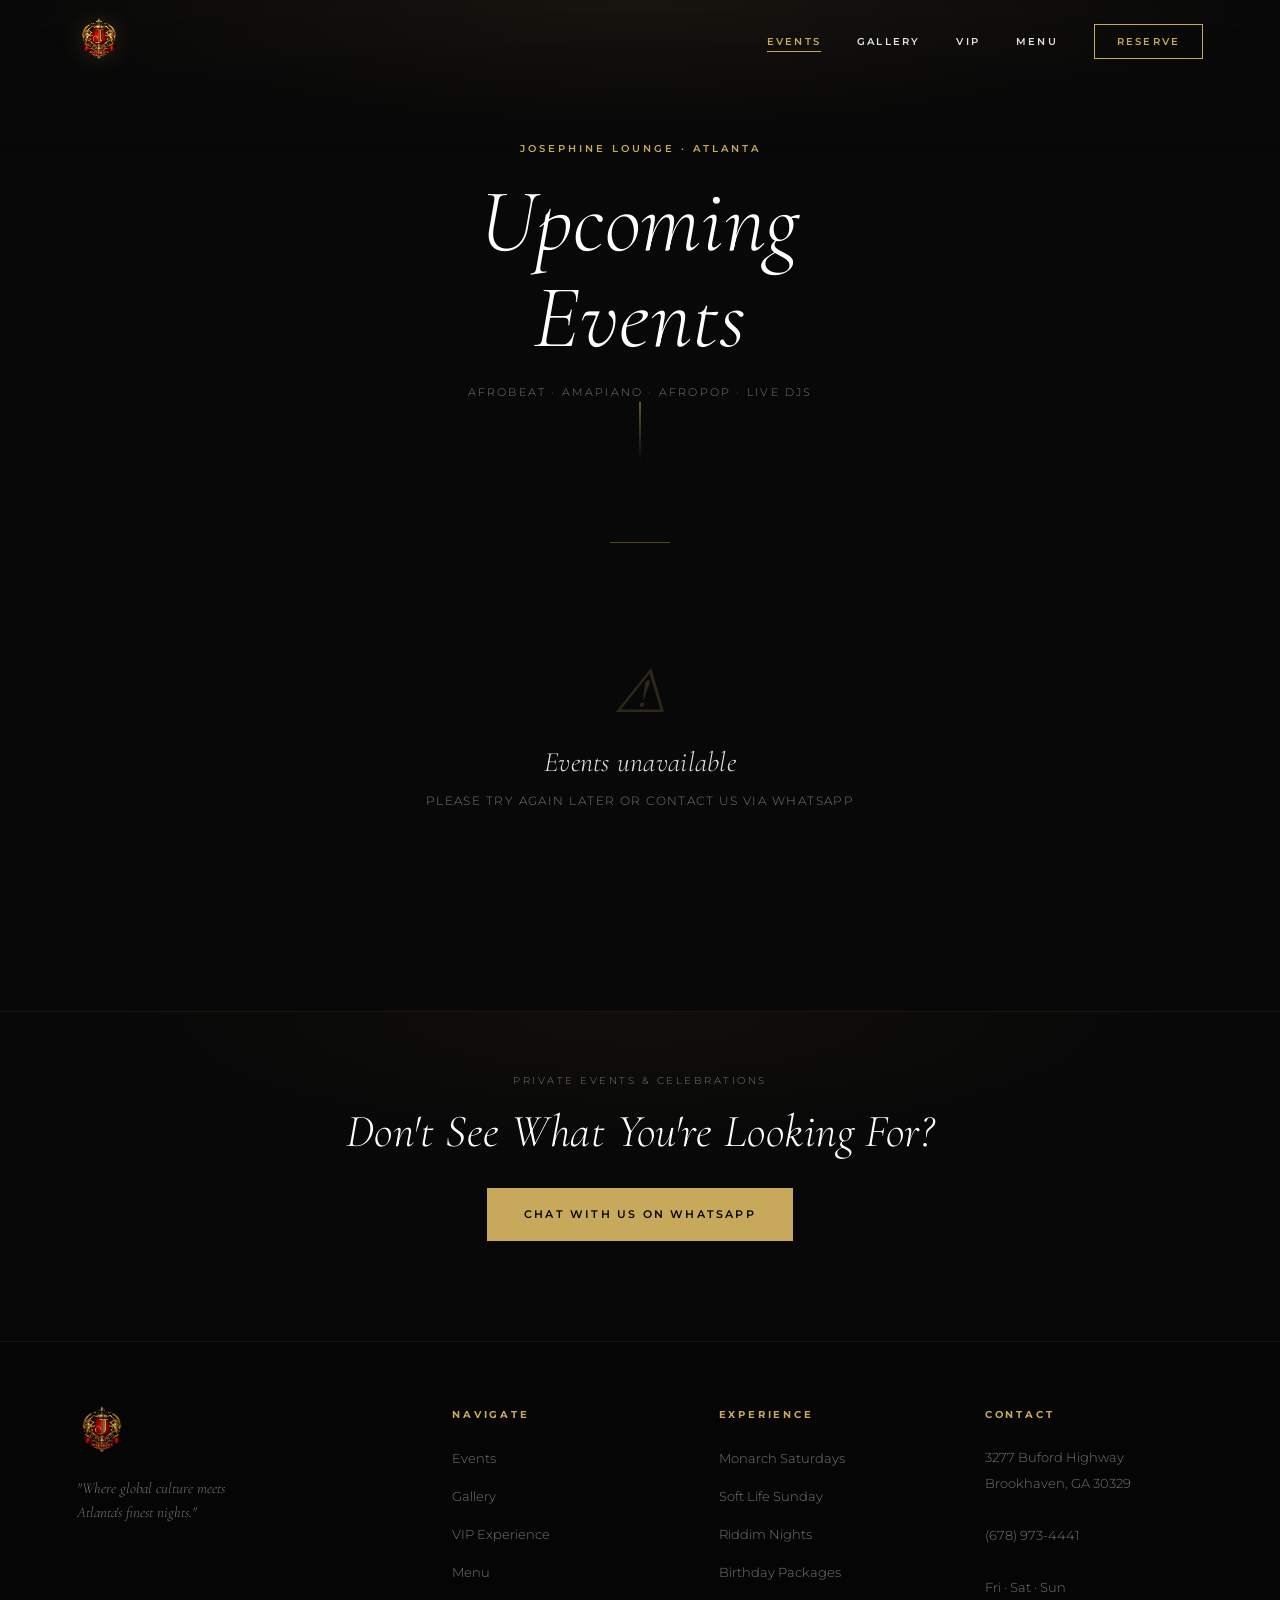
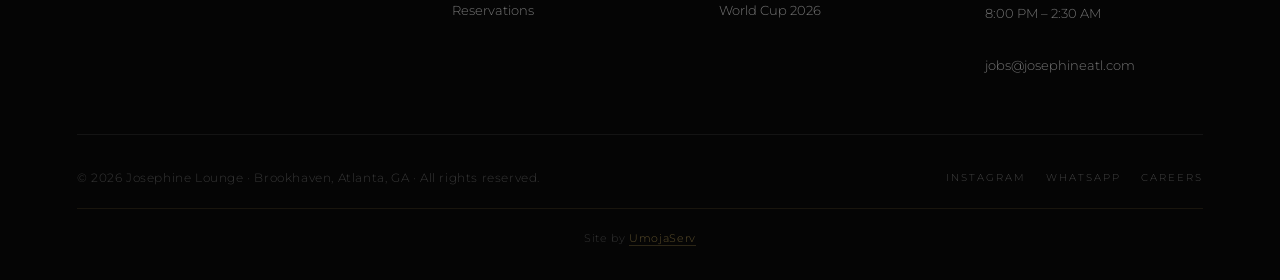
==== events.html @ 9344339c "Add files via upload" ====
<!DOCTYPE html>
<html lang="en">
<head>
  <meta charset="UTF-8">
  <meta name="viewport" content="width=device-width, initial-scale=1.0, viewport-fit=cover">
  <meta name="theme-color" content="#080808">
  <meta name="description" content="Upcoming events at Josephine Lounge — Atlanta's premier AfroBeat nightlife experience. Live DJs, bottle service, VIP tables. Brookhaven, GA.">
  <meta name="keywords" content="Josephine Lounge events, Atlanta nightlife events, AfroBeat events Atlanta, Brookhaven nightclub events">
  <link rel="canonical" href="https://josephineatl.com/events.html">

  <!-- Open Graph -->
  <meta property="og:type"        content="website">
  <meta property="og:url"         content="https://josephineatl.com/events.html">
  <meta property="og:title"       content="Upcoming Events — Josephine Lounge Atlanta">
  <meta property="og:description" content="See what's coming up at Josephine Lounge. AfroBeat, live DJs, VIP packages. Brookhaven, Atlanta.">
  <meta property="og:image"       content="https://josephineatl.com/assets/images/webp/Josephine-Lounge-20.webp">

  <title>Upcoming Events — Josephine Lounge | AfroBeat · VIP · Brookhaven Atlanta</title>

  <!-- Fonts (non-blocking) -->
  <link rel="preconnect" href="https://fonts.googleapis.com">
  <link rel="preconnect" href="https://fonts.gstatic.com" crossorigin>
  <link rel="stylesheet" href="https://fonts.googleapis.com/css2?family=Cormorant+Garamond:ital,wght@0,300;0,400;1,300;1,400&family=Montserrat:wght@300;400;600;700&display=swap" media="print" onload="this.media='all'">
  <noscript><link rel="stylesheet" href="https://fonts.googleapis.com/css2?family=Cormorant+Garamond:ital,wght@0,300;0,400;1,300;1,400&family=Montserrat:wght@300;400;600;700&display=swap"></noscript>

  <!-- Shared site CSS (non-blocking — nav / footer / buttons / utilities) -->
  <link rel="stylesheet" href="assets/css/style.css" media="print" onload="this.media='all'">
  <noscript><link rel="stylesheet" href="assets/css/style.css"></noscript>

  <style>
    /* ── Critical above-fold styles ── */
    :root{--black:#080808;--dark:#0d0d0d;--charcoal:#141414;--card:#111111;--border:rgba(200,169,92,.15);--gold:#C8A95C;--gold-light:#D4BF7A;--gold-dim:rgba(200,169,92,.12);--off-white:rgba(255,255,255,.88);--muted:rgba(255,255,255,.45);--font-serif:'Cormorant Garamond',Georgia,serif;--font-sans:'Montserrat',-apple-system,sans-serif;--nav-h:80px;--section-x:clamp(20px,6vw,80px);--ease:cubic-bezier(.25,.46,.45,.94);--ease-out:cubic-bezier(.16,1,.3,1)}
    *,*::before,*::after{box-sizing:border-box;margin:0;padding:0}
    html{scroll-behavior:smooth;scroll-padding-top:var(--nav-h)}
    body{background:var(--black);color:#fff;font-family:var(--font-sans);font-weight:300;line-height:1.75;overflow-x:hidden;-webkit-font-smoothing:antialiased}
    img{display:block;max-width:100%;height:auto}
    a{color:inherit;text-decoration:none}
    ul{list-style:none}
    button{cursor:pointer;border:none;background:none;font-family:inherit}

    /* NAV — identical to index.html critical CSS */
    #nav{position:fixed;top:0;left:0;right:0;z-index:1000;transition:background .5s var(--ease),backdrop-filter .5s}
    #nav.scrolled{background:rgba(8,8,8,.92);backdrop-filter:blur(20px);-webkit-backdrop-filter:blur(20px);border-bottom:1px solid var(--border)}
    .nav-inner{display:flex;align-items:center;justify-content:space-between;height:var(--nav-h);padding:0 var(--section-x);max-width:1400px;margin:0 auto;width:100%}
    .nav-logo img{height:44px;width:auto;object-fit:contain;filter:brightness(1.1) drop-shadow(0 0 12px rgba(200,169,92,.2));transition:filter .3s}
    .nav-links{display:flex;align-items:center;gap:36px}
    .nav-links a{font-size:10px;font-weight:600;letter-spacing:.22em;text-transform:uppercase;color:var(--off-white);transition:color .3s;position:relative}
    .nav-links a::after{content:'';position:absolute;bottom:-4px;left:0;width:0;height:1px;background:var(--gold);transition:width .35s var(--ease)}
    .nav-links a:hover,.nav-links a.active{color:var(--gold)}
    .nav-links a:hover::after,.nav-links a.active::after{width:100%}
    .nav-links .nav-cta{background:transparent;border:1px solid var(--gold);color:var(--gold);padding:10px 22px;font-size:10px;transition:all .35s var(--ease)}
    .nav-links .nav-cta::after{display:none}
    .nav-links .nav-cta:hover{background:var(--gold);color:var(--black)}
    .nav-toggle{display:none;flex-direction:column;gap:6px;padding:4px;min-width:44px;min-height:44px;align-items:center;justify-content:center}
    .nav-toggle span{display:block;width:24px;height:1px;background:#fff;transition:all .35s var(--ease);transform-origin:center}
    .nav-toggle.active span:nth-child(1){transform:translateY(7px) rotate(45deg)}
    .nav-toggle.active span:nth-child(2){opacity:0;transform:scaleX(0)}
    .nav-toggle.active span:nth-child(3){transform:translateY(-7px) rotate(-45deg)}
    .mobile-menu{position:fixed;inset:0;background:rgba(8,8,8,.97);backdrop-filter:blur(20px);z-index:999;display:flex;flex-direction:column;align-items:center;justify-content:center;opacity:0;visibility:hidden;transition:all .45s var(--ease)}
    .mobile-menu.open{opacity:1;visibility:visible}
    .mobile-menu ul{display:flex;flex-direction:column;align-items:center;gap:32px}
    .mobile-menu a{font-family:var(--font-serif);font-size:clamp(32px,8vw,52px);font-weight:300;color:var(--off-white);letter-spacing:.04em;transition:color .3s;min-height:44px;display:flex;align-items:center}
    .mobile-menu a:hover{color:var(--gold)}
    .mobile-menu-cta{margin-top:48px;display:flex;flex-direction:column;align-items:center;gap:16px}
    .mobile-menu-info{font-size:11px;letter-spacing:.15em;color:var(--muted);text-transform:uppercase;text-align:center}

    /* ── Page Hero ── */
    .events-hero {
      padding: calc(var(--nav-h) + 60px) var(--section-x) 60px;
      text-align: center;
      background: linear-gradient(to bottom, rgba(8,8,8,0) 0%, var(--black) 100%),
                  radial-gradient(ellipse 70% 40% at 50% 0%, rgba(200,169,92,0.08) 0%, transparent 70%);
      position: relative;
    }

    .events-hero::after {
      content: '';
      position: absolute;
      bottom: 0; left: 50%; transform: translateX(-50%);
      width: 1px; height: 60px;
      background: linear-gradient(to bottom, var(--gold), transparent);
    }

    .events-eyebrow {
      font-size: 10px;
      font-weight: 600;
      letter-spacing: .3em;
      text-transform: uppercase;
      color: var(--gold);
      margin-bottom: 16px;
      animation: fadeUp .8s var(--ease-out) .1s both;
    }

    .events-title {
      font-family: var(--font-serif);
      font-size: clamp(42px, 7vw, 90px);
      font-weight: 300;
      font-style: italic;
      line-height: 1.08;
      color: #fff;
      margin-bottom: 16px;
      animation: fadeUp .8s var(--ease-out) .25s both;
    }

    .events-sub {
      font-size: 11px;
      letter-spacing: .2em;
      text-transform: uppercase;
      color: var(--muted);
      animation: fadeUp .8s var(--ease-out) .4s both;
    }

    @keyframes fadeUp {
      from { opacity: 0; transform: translateY(20px); }
      to   { opacity: 1; transform: translateY(0); }
    }

    /* ── Events Grid ── */
    .events-section {
      padding: 80px var(--section-x) 120px;
      max-width: 1400px;
      margin: 0 auto;
    }

    .events-grid {
      display: grid;
      grid-template-columns: repeat(auto-fill, minmax(320px, 1fr));
      gap: 32px;
    }

    /* ── Event Card ── */
    .event-card {
      background: var(--card);
      border: 1px solid var(--border);
      border-radius: 2px;
      overflow: hidden;
      transition: border-color .4s var(--ease), transform .4s var(--ease), box-shadow .4s var(--ease);
      opacity: 0;
      transform: translateY(24px);
    }

    .event-card.visible {
      animation: cardIn .6s var(--ease-out) forwards;
    }

    @keyframes cardIn {
      to { opacity: 1; transform: translateY(0); }
    }

    .event-card:hover {
      border-color: rgba(200,169,92,.4);
      transform: translateY(-4px);
      box-shadow: 0 20px 60px rgba(0,0,0,.5), 0 0 0 1px rgba(200,169,92,.12);
    }

    /* Flyer / thumbnail */
    .event-flyer {
      position: relative;
      width: 100%;
      padding-top: 133%; /* 3:4 aspect ratio — portrait PDF */
      overflow: hidden;
      background: var(--charcoal);
    }

    .event-flyer img {
      position: absolute;
      inset: 0;
      width: 100%;
      height: 100%;
      object-fit: cover;
      transition: transform 6s var(--ease);
    }

    .event-card:hover .event-flyer img {
      transform: scale(1.03);
    }

    /* Default flyer (no PDF uploaded) */
    .event-flyer-default {
      position: absolute;
      inset: 0;
      display: flex;
      flex-direction: column;
      align-items: center;
      justify-content: center;
      gap: 16px;
      background: linear-gradient(135deg, #0d0d0d 0%, #1a1408 50%, #0d0d0d 100%);
    }

    .event-flyer-default .flyer-logo {
      width: 60px;
      height: 60px;
      object-fit: contain;
      opacity: .6;
      filter: brightness(1.2);
    }

    .event-flyer-default .flyer-name {
      font-family: var(--font-serif);
      font-size: clamp(18px, 3.5vw, 28px);
      font-weight: 400;
      font-style: italic;
      color: var(--gold);
      text-align: center;
      padding: 0 24px;
      line-height: 1.3;
    }

    .event-flyer-default .flyer-date {
      font-size: 10px;
      letter-spacing: .25em;
      text-transform: uppercase;
      color: var(--muted);
    }

    /* Status ribbon */
    .event-ribbon {
      position: absolute;
      top: 16px;
      right: 16px;
      font-size: 9px;
      font-weight: 700;
      letter-spacing: .18em;
      text-transform: uppercase;
      padding: 5px 10px;
      border-radius: 2px;
      z-index: 2;
    }

    .ribbon-upcoming  { background: rgba(8,8,8,.75); color: var(--gold); border: 1px solid rgba(200,169,92,.4); }
    .ribbon-tonight   { background: var(--gold); color: #0a0a0a; }
    .ribbon-sold-out  { background: rgba(107,26,26,.8); color: #fff; }
    .ribbon-planning  { background: rgba(8,8,8,.7); color: var(--muted); border: 1px solid rgba(255,255,255,.1); }

    /* View flyer button overlay */
    .flyer-overlay {
      position: absolute;
      inset: 0;
      background: rgba(0,0,0,0);
      display: flex;
      align-items: center;
      justify-content: center;
      transition: background .3s;
      z-index: 3;
    }

    .event-card:hover .flyer-overlay {
      background: rgba(0,0,0,.4);
    }

    .flyer-view-btn {
      background: var(--gold);
      color: #0a0a0a;
      font-size: 9px;
      font-weight: 700;
      letter-spacing: .2em;
      text-transform: uppercase;
      padding: 10px 20px;
      border-radius: 1px;
      opacity: 0;
      transform: translateY(8px);
      transition: opacity .3s, transform .3s;
      pointer-events: none;
      white-space: nowrap;
    }

    .event-card:hover .flyer-view-btn {
      opacity: 1;
      transform: translateY(0);
      pointer-events: auto;
    }

    /* Card body */
    .event-body {
      padding: 24px 24px 28px;
    }

    .event-meta-row {
      display: flex;
      align-items: center;
      gap: 8px;
      margin-bottom: 12px;
    }

    .event-day {
      font-size: 9px;
      font-weight: 700;
      letter-spacing: .22em;
      text-transform: uppercase;
      color: var(--gold);
    }

    .event-meta-sep {
      width: 3px;
      height: 3px;
      border-radius: 50%;
      background: rgba(200,169,92,.4);
    }

    .event-date-str {
      font-size: 9px;
      letter-spacing: .12em;
      text-transform: uppercase;
      color: var(--muted);
    }

    .event-name {
      font-family: var(--font-serif);
      font-size: clamp(22px, 3vw, 30px);
      font-weight: 400;
      font-style: italic;
      color: #fff;
      line-height: 1.2;
      margin-bottom: 8px;
    }

    .event-headliner {
      font-size: 11px;
      letter-spacing: .1em;
      color: var(--muted);
      margin-bottom: 16px;
    }

    .event-headliner strong {
      color: var(--off-white);
      font-weight: 500;
    }

    .event-desc {
      font-size: 13px;
      color: rgba(255,255,255,.55);
      line-height: 1.65;
      margin-bottom: 20px;
      display: -webkit-box;
      -webkit-line-clamp: 2;
      -webkit-box-orient: vertical;
      overflow: hidden;
    }

    .event-pricing {
      display: flex;
      gap: 12px;
      flex-wrap: wrap;
      margin-bottom: 20px;
    }

    .price-tag {
      font-size: 10px;
      letter-spacing: .1em;
      text-transform: uppercase;
      color: var(--muted);
      border: 1px solid var(--border);
      padding: 5px 10px;
      border-radius: 2px;
    }

    .price-tag .price-amount {
      color: var(--gold);
      font-weight: 600;
      margin-left: 4px;
    }

    .price-tag.free .price-amount { color: #4caf50; }

    .event-time {
      font-size: 10px;
      letter-spacing: .12em;
      color: var(--muted);
      margin-bottom: 20px;
    }

    /* CTA buttons */
    .event-ctas {
      display: flex;
      gap: 10px;
    }

    .btn-rsvp {
      flex: 1;
      display: inline-flex;
      align-items: center;
      justify-content: center;
      gap: 6px;
      padding: 12px 20px;
      background: var(--gold);
      color: #0a0a0a;
      font-size: 10px;
      font-weight: 700;
      letter-spacing: .18em;
      text-transform: uppercase;
      border-radius: 1px;
      transition: background .3s var(--ease), transform .2s;
    }

    .btn-rsvp:hover {
      background: var(--gold-light);
      transform: translateY(-1px);
    }

    .btn-flyer-link {
      display: inline-flex;
      align-items: center;
      justify-content: center;
      width: 44px;
      border: 1px solid var(--border);
      border-radius: 1px;
      color: var(--muted);
      font-size: 14px;
      transition: border-color .3s, color .3s;
      flex-shrink: 0;
    }

    .btn-flyer-link:hover {
      border-color: rgba(200,169,92,.4);
      color: var(--gold);
    }

    /* ── Empty / Loading states ── */
    .events-empty {
      grid-column: 1 / -1;
      text-align: center;
      padding: 80px 20px;
    }

    .events-empty-icon {
      font-family: var(--font-serif);
      font-size: 60px;
      font-style: italic;
      color: rgba(200,169,92,.2);
      margin-bottom: 24px;
      line-height: 1;
    }

    .events-empty h3 {
      font-family: var(--font-serif);
      font-size: 28px;
      font-weight: 300;
      font-style: italic;
      color: var(--off-white);
      margin-bottom: 12px;
    }

    .events-empty p {
      font-size: 12px;
      letter-spacing: .12em;
      text-transform: uppercase;
      color: var(--muted);
    }

    .events-skeleton {
      background: #111;
      border: 1px solid var(--border);
      border-radius: 2px;
      overflow: hidden;
    }

    .skeleton-img {
      width: 100%;
      padding-top: 133%;
      background: linear-gradient(90deg, #111 25%, #1a1a1a 50%, #111 75%);
      background-size: 200% 100%;
      animation: shimmer 1.4s infinite;
    }

    .skeleton-body { padding: 24px; }

    .skeleton-line {
      height: 10px;
      border-radius: 5px;
      background: linear-gradient(90deg, #1a1a1a 25%, #222 50%, #1a1a1a 75%);
      background-size: 200% 100%;
      animation: shimmer 1.4s infinite;
      margin-bottom: 12px;
    }

    .skeleton-line.short { width: 40%; }
    .skeleton-line.medium { width: 70%; }
    .skeleton-line.tall { height: 18px; margin-bottom: 16px; }

    @keyframes shimmer {
      from { background-position: 200% 0; }
      to   { background-position: -200% 0; }
    }

    /* ── Divider ── */
    .gold-divider {
      width: 60px;
      height: 1px;
      background: var(--gold);
      margin: 0 auto 40px;
      opacity: .4;
    }

    /* ── WhatsApp CTA section ── */
    .events-cta-section {
      text-align: center;
      padding: 60px var(--section-x) 100px;
      border-top: 1px solid rgba(200,169,92,.1);
      background: radial-gradient(ellipse 60% 60% at 50% 0%, rgba(200,169,92,.04) 0%, transparent 70%);
    }

    .events-cta-section p {
      font-size: 10px;
      letter-spacing: .25em;
      text-transform: uppercase;
      color: var(--muted);
      margin-bottom: 16px;
    }

    .events-cta-section h2 {
      font-family: var(--font-serif);
      font-size: clamp(28px, 4vw, 46px);
      font-weight: 300;
      font-style: italic;
      color: #fff;
      margin-bottom: 32px;
    }

    @media (max-width: 768px) {
      .nav-links { display: none; }
      .nav-toggle { display: flex; }
      .events-grid { grid-template-columns: 1fr; gap: 20px; }
      .events-section { padding: 60px var(--section-x) 80px; }
    }

    @media (min-width: 769px) and (max-width: 1100px) {
      .events-grid { grid-template-columns: repeat(2, 1fr); }
    }
  </style>
</head>
<body>

<!-- ── Navigation ───────────────────────────────────────────── -->
<nav id="nav" role="navigation" aria-label="Main navigation">
  <div class="nav-inner">
    <a href="index.html" class="nav-logo" aria-label="Josephine Lounge — Home">
      <picture>
        <source srcset="assets/logo/logo.webp" type="image/webp">
        <img src="assets/logo/logo.png" alt="Josephine Lounge" width="44" height="44" decoding="async">
      </picture>
    </a>
    <ul class="nav-links" role="list">
      <li><a href="events.html" class="active">Events</a></li>
      <li><a href="index.html#gallery">Gallery</a></li>
      <li><a href="index.html#vip">VIP</a></li>
      <li><a href="index.html#cocktails">Menu</a></li>
      <li><a href="index.html#reservations" class="nav-cta">Reserve</a></li>
    </ul>
    <button class="nav-toggle" id="navToggle" aria-label="Open menu" aria-expanded="false" aria-controls="mobileMenu">
      <span aria-hidden="true"></span>
      <span aria-hidden="true"></span>
      <span aria-hidden="true"></span>
    </button>
  </div>
</nav>

<!-- Mobile Menu -->
<div class="mobile-menu" id="mobileMenu" aria-hidden="true" role="dialog" aria-label="Navigation">
  <ul role="list">
    <li><a href="events.html" class="mobile-link">Events</a></li>
    <li><a href="index.html#gallery" class="mobile-link">Gallery</a></li>
    <li><a href="index.html#vip" class="mobile-link">VIP</a></li>
    <li><a href="index.html#cocktails" class="mobile-link">Menu</a></li>
    <li><a href="index.html#reservations" class="mobile-link">Reserve</a></li>
  </ul>
  <div class="mobile-menu-cta">
    <a href="tel:+16789734441" class="btn btn-outline">(678) 973-4441</a>
    <p class="mobile-menu-info">Fri – Sun &nbsp;·&nbsp; 8PM – 2:30AM</p>
  </div>
</div>

<!-- ── Page Hero ─────────────────────────────────────────────── -->
<header class="events-hero">
  <p class="events-eyebrow">Josephine Lounge · Atlanta</p>
  <h1 class="events-title">Upcoming<br>Events</h1>
  <p class="events-sub">AfroBeat · Amapiano · Afropop · Live DJs</p>
</header>

<!-- ── Events Grid ───────────────────────────────────────────── -->
<section class="events-section" aria-label="Upcoming events">
  <div class="gold-divider" aria-hidden="true"></div>
  <div class="events-grid" id="eventsGrid">
    <!-- Skeleton placeholders while loading -->
    <div class="events-skeleton" aria-hidden="true">
      <div class="skeleton-img"></div>
      <div class="skeleton-body">
        <div class="skeleton-line short"></div>
        <div class="skeleton-line tall"></div>
        <div class="skeleton-line medium"></div>
        <div class="skeleton-line short"></div>
      </div>
    </div>
    <div class="events-skeleton" aria-hidden="true">
      <div class="skeleton-img"></div>
      <div class="skeleton-body">
        <div class="skeleton-line short"></div>
        <div class="skeleton-line tall"></div>
        <div class="skeleton-line medium"></div>
        <div class="skeleton-line short"></div>
      </div>
    </div>
    <div class="events-skeleton" aria-hidden="true">
      <div class="skeleton-img"></div>
      <div class="skeleton-body">
        <div class="skeleton-line short"></div>
        <div class="skeleton-line tall"></div>
        <div class="skeleton-line medium"></div>
        <div class="skeleton-line short"></div>
      </div>
    </div>
  </div>
</section>

<!-- ── Bottom CTA ─────────────────────────────────────────────── -->
<section class="events-cta-section">
  <p>Private Events &amp; Celebrations</p>
  <h2>Don't See What You're Looking For?</h2>
  <a href="https://wa.me/16789734441?text=Hi%20Josephine%20Lounge!%20I%20have%20a%20question%20about%20upcoming%20events."
     target="_blank" rel="noopener noreferrer"
     class="btn btn-gold">
    Chat With Us on WhatsApp
  </a>
</section>

<!-- ── Footer ─────────────────────────────────────────────────── -->
<footer role="contentinfo">
  <div class="container">
    <div class="footer-inner">
      <div class="footer-brand">
        <picture>
          <source srcset="assets/logo/logo.webp" type="image/webp">
          <img src="assets/logo/logo.png" alt="Josephine Lounge" width="50" height="50" loading="lazy" decoding="async">
        </picture>
        <p class="footer-tagline">"Where global culture meets<br>Atlanta's finest nights."</p>
      </div>
      <div>
        <p class="footer-col-title">Navigate</p>
        <ul class="footer-links" role="list">
          <li><a href="events.html">Events</a></li>
          <li><a href="index.html#gallery">Gallery</a></li>
          <li><a href="index.html#vip">VIP Experience</a></li>
          <li><a href="index.html#cocktails">Menu</a></li>
          <li><a href="index.html#reservations">Reservations</a></li>
        </ul>
      </div>
      <div>
        <p class="footer-col-title">Experience</p>
        <ul class="footer-links" role="list">
          <li><a href="events.html">Monarch Saturdays</a></li>
          <li><a href="events.html">Soft Life Sunday</a></li>
          <li><a href="events.html">Riddim Nights</a></li>
          <li><a href="index.html#vip">Birthday Packages</a></li>
          <li><a href="index.html#worldcup">World Cup 2026</a></li>
        </ul>
      </div>
      <div>
        <p class="footer-col-title">Contact</p>
        <address class="footer-address" style="font-style:normal;">
          3277 Buford Highway<br>
          Brookhaven, GA 30329<br><br>
          <a href="tel:+16789734441">(678) 973-4441</a><br><br>
          Fri · Sat · Sun<br>
          8:00 PM – 2:30 AM<br><br>
          <a href="mailto:jobs@josephineatl.com">jobs@josephineatl.com</a>
        </address>
      </div>
    </div>
    <div class="footer-bottom">
      <p class="footer-copy">&copy; 2026 Josephine Lounge · Brookhaven, Atlanta, GA · All rights reserved.</p>
      <div class="footer-social">
        <a href="https://www.instagram.com/josephineatl" target="_blank" rel="noopener noreferrer">Instagram</a>
        <a href="https://wa.me/16789734441" target="_blank" rel="noopener noreferrer">WhatsApp</a>
        <a href="https://josephineatl.com/careers" target="_blank" rel="noopener noreferrer">Careers</a>
      </div>
    </div>
    <div class="footer-credit">
      Site by <a href="https://www.umojaserv.com" target="_blank" rel="noopener noreferrer">UmojaServ</a>
    </div>
  </div>
</footer>

<script src="assets/js/events.js" defer></script>
<script>
  /* Minimal nav JS — same logic as main.js */
  (function () {
    const nav    = document.getElementById('nav');
    const toggle = document.getElementById('navToggle');
    const menu   = document.getElementById('mobileMenu');

    let raf = null;
    window.addEventListener('scroll', () => {
      if (!raf) raf = requestAnimationFrame(() => {
        nav.classList.toggle('scrolled', window.scrollY > 60);
        raf = null;
      });
    }, { passive: true });
    nav.classList.toggle('scrolled', window.scrollY > 60);

    toggle.addEventListener('click', () => {
      const open = menu.classList.contains('open');
      toggle.classList.toggle('active', !open);
      menu.classList.toggle('open', !open);
      menu.setAttribute('aria-hidden', open ? 'true' : 'false');
      toggle.setAttribute('aria-expanded', open ? 'false' : 'true');
      document.body.style.overflow = open ? '' : 'hidden';
    });

    document.querySelectorAll('.mobile-link').forEach(l =>
      l.addEventListener('click', () => {
        toggle.classList.remove('active');
        menu.classList.remove('open');
        menu.setAttribute('aria-hidden', 'true');
        toggle.setAttribute('aria-expanded', 'false');
        document.body.style.overflow = '';
      })
    );

    document.addEventListener('keydown', e => {
      if (e.key === 'Escape' && menu.classList.contains('open')) toggle.click();
    });
  })();
</script>
</body>
</html>
---- assets/css/style.css ----
/* ============================================================
   JOSEPHINE LOUNGE — Premium AfroBeat Nightlife Experience
   Design System: Minimal Luxury × AfroBeat Culture
   ============================================================ */

/* === DESIGN TOKENS === */
:root {
  --black:       #080808;
  --dark:        #0d0d0d;
  --charcoal:    #141414;
  --card:        #111111;
  --border:      rgba(200, 169, 92, 0.15);
  --border-dark: rgba(255, 255, 255, 0.06);

  --gold:        #C8A95C;
  --gold-light:  #D4BF7A;
  --gold-dim:    rgba(200, 169, 92, 0.12);
  --gold-glow:   rgba(200, 169, 92, 0.25);
  --champagne:   #D4AF7A;
  --cream:       #F0E6D3;

  --burgundy:    #6B1A1A;
  --deep-red:    rgba(107, 26, 26, 0.35);

  --white:       #ffffff;
  --off-white:   rgba(255, 255, 255, 0.88);
  --muted:       rgba(255, 255, 255, 0.45);
  --subtle:      rgba(255, 255, 255, 0.08);

  --font-serif:  'Cormorant Garamond', Georgia, 'Times New Roman', serif;
  --font-sans:   'Montserrat', -apple-system, BlinkMacSystemFont, sans-serif;

  --ease:        cubic-bezier(0.25, 0.46, 0.45, 0.94);
  --ease-out:    cubic-bezier(0.16, 1, 0.3, 1);

  --nav-h:       80px;
  --section-x:   clamp(20px, 6vw, 80px);
}

/* === RESET === */
*, *::before, *::after { box-sizing: border-box; margin: 0; padding: 0; }
html {
  scroll-behavior: smooth;
  scroll-padding-top: var(--nav-h);
}
body {
  background: var(--black);
  color: var(--white);
  font-family: var(--font-sans);
  font-weight: 300;
  font-size: 16px;
  line-height: 1.75;
  overflow-x: hidden;
  -webkit-font-smoothing: antialiased;
  -moz-osx-font-smoothing: grayscale;
}
img { display: block; max-width: 100%; height: auto; }
a { color: inherit; text-decoration: none; }
ul { list-style: none; }
button { cursor: pointer; border: none; background: none; font-family: inherit; }

/* === TYPOGRAPHY === */
.eyebrow {
  display: block;
  font-family: var(--font-sans);
  font-size: 10px;
  font-weight: 600;
  letter-spacing: 0.3em;
  text-transform: uppercase;
  color: var(--gold);
  margin-bottom: 18px;
}
h1, h2, h3, h4 {
  font-family: var(--font-serif);
  font-weight: 300;
  line-height: 1.1;
  letter-spacing: 0.01em;
}
h1 { font-size: clamp(52px, 9vw, 130px); }
h2 { font-size: clamp(36px, 5.5vw, 76px); }
h3 { font-size: clamp(24px, 3vw, 40px); }
h4 { font-size: clamp(18px, 2vw, 26px); }
p { color: var(--off-white); font-weight: 300; }

/* === UTILITIES === */
.container {
  width: 100%;
  max-width: 1400px;
  margin: 0 auto;
  padding: 0 var(--section-x);
}
.section-pad {
  padding: clamp(80px, 11vw, 150px) 0;
}
.text-gold   { color: var(--gold); }
.text-muted  { color: var(--muted); }
.text-center { text-align: center; }
.italic      { font-style: italic; }

.gold-line {
  display: block;
  width: 40px;
  height: 1px;
  background: var(--gold);
  margin: 24px auto;
  transition: width 0.8s var(--ease);
}
.gold-line.left { margin: 24px 0; }

.section-header {
  margin-bottom: clamp(40px, 6vw, 72px);
}

/* === BUTTONS === */
.btn {
  display: inline-flex;
  align-items: center;
  justify-content: center;
  font-family: var(--font-sans);
  font-size: 11px;
  font-weight: 600;
  letter-spacing: 0.2em;
  text-transform: uppercase;
  padding: 16px 36px;
  border: 1px solid transparent;
  transition: all 0.35s var(--ease);
  position: relative;
  overflow: hidden;
}
.btn::after {
  content: '';
  position: absolute;
  inset: 0;
  background: rgba(255,255,255,0.05);
  opacity: 0;
  transition: opacity 0.3s;
}
.btn:hover::after { opacity: 1; }

.btn-gold {
  background: var(--gold);
  color: var(--black);
  border-color: var(--gold);
}
.btn-gold:hover {
  background: var(--gold-light);
  border-color: var(--gold-light);
  transform: translateY(-1px);
  box-shadow: 0 8px 30px rgba(200, 169, 92, 0.3);
}
.btn-outline {
  background: transparent;
  color: var(--white);
  border-color: rgba(255,255,255,0.35);
}
.btn-outline:hover {
  border-color: var(--gold);
  color: var(--gold);
  transform: translateY(-1px);
}
.btn-ghost {
  background: transparent;
  color: var(--muted);
  border-color: transparent;
  padding-left: 0;
  padding-right: 0;
}
.btn-ghost:hover { color: var(--white); }
.btn-ghost::before {
  content: '';
  display: inline-block;
  width: 20px;
  height: 1px;
  background: currentColor;
  margin-right: 12px;
  transition: width 0.35s var(--ease);
}
.btn-ghost:hover::before { width: 30px; }

/* ============================================================
   NAVIGATION
   ============================================================ */
#nav {
  position: fixed;
  top: 0;
  left: 0;
  right: 0;
  z-index: 1000;
  transition: background 0.5s var(--ease), backdrop-filter 0.5s;
}
#nav.scrolled {
  background: rgba(8, 8, 8, 0.92);
  backdrop-filter: blur(20px);
  -webkit-backdrop-filter: blur(20px);
  border-bottom: 1px solid var(--border);
}
.nav-inner {
  display: flex;
  align-items: center;
  justify-content: space-between;
  height: var(--nav-h);
  padding: 0 var(--section-x);
  max-width: 1400px;
  margin: 0 auto;
  width: 100%;
}
.nav-logo img {
  height: 44px;
  width: auto;
  object-fit: contain;
  filter: brightness(1.1) drop-shadow(0 0 12px rgba(200,169,92,0.2));
  transition: filter 0.3s;
}
.nav-logo:hover img { filter: brightness(1.25) drop-shadow(0 0 18px rgba(200,169,92,0.35)); }

.nav-links {
  display: flex;
  align-items: center;
  gap: 36px;
}
.nav-links a {
  font-size: 10px;
  font-weight: 600;
  letter-spacing: 0.22em;
  text-transform: uppercase;
  color: var(--off-white);
  transition: color 0.3s;
  position: relative;
}
.nav-links a::after {
  content: '';
  position: absolute;
  bottom: -4px;
  left: 0;
  width: 0;
  height: 1px;
  background: var(--gold);
  transition: width 0.35s var(--ease);
}
.nav-links a:hover { color: var(--gold); }
.nav-links a:hover::after { width: 100%; }

.nav-links .nav-cta {
  background: transparent;
  border: 1px solid var(--gold);
  color: var(--gold);
  padding: 10px 22px;
  font-size: 10px;
  transition: all 0.35s var(--ease);
}
.nav-links .nav-cta::after { display: none; }
.nav-links .nav-cta:hover {
  background: var(--gold);
  color: var(--black);
}

.nav-toggle {
  display: none;
  flex-direction: column;
  gap: 6px;
  padding: 4px;
}
.nav-toggle span {
  display: block;
  width: 24px;
  height: 1px;
  background: var(--white);
  transition: all 0.35s var(--ease);
  transform-origin: center;
}
.nav-toggle.active span:nth-child(1) { transform: translateY(7px) rotate(45deg); }
.nav-toggle.active span:nth-child(2) { opacity: 0; transform: scaleX(0); }
.nav-toggle.active span:nth-child(3) { transform: translateY(-7px) rotate(-45deg); }

/* Mobile Menu */
.mobile-menu {
  position: fixed;
  inset: 0;
  background: rgba(8, 8, 8, 0.97);
  backdrop-filter: blur(20px);
  -webkit-backdrop-filter: blur(20px);
  z-index: 999;
  display: flex;
  flex-direction: column;
  align-items: center;
  justify-content: center;
  opacity: 0;
  visibility: hidden;
  transition: all 0.45s var(--ease);
}
.mobile-menu.open {
  opacity: 1;
  visibility: visible;
}
.mobile-menu ul {
  display: flex;
  flex-direction: column;
  align-items: center;
  gap: 32px;
}
.mobile-menu a {
  font-family: var(--font-serif);
  font-size: clamp(32px, 8vw, 52px);
  font-weight: 300;
  color: var(--off-white);
  letter-spacing: 0.04em;
  transition: color 0.3s;
}
.mobile-menu a:hover { color: var(--gold); }
.mobile-menu-cta {
  margin-top: 48px;
  display: flex;
  flex-direction: column;
  align-items: center;
  gap: 16px;
}
.mobile-menu-info {
  font-size: 11px;
  letter-spacing: 0.15em;
  color: var(--muted);
  text-transform: uppercase;
  text-align: center;
}

/* ============================================================
   HERO
   ============================================================ */
#hero {
  position: relative;
  width: 100%;
  height: 100svh;
  min-height: 600px;
  overflow: hidden;
  display: flex;
  align-items: center;
  justify-content: center;
}

.hero-slides {
  position: absolute;
  inset: 0;
}
.hero-slide {
  position: absolute;
  inset: 0;
  background-size: cover;
  background-position: center;
  opacity: 0;
  /* Slow, silky crossfade — both slides overlap during transition */
  transition: opacity 2.2s ease-in-out;
  will-change: opacity, transform;
  transform: scale(1.08);
}
.hero-slide.active {
  opacity: 1;
  animation: kenBurns 10s ease-out forwards;
}
@keyframes kenBurns {
  0%   { transform: scale(1.08); }
  100% { transform: scale(1.0);  }
}

.hero-overlay {
  position: absolute;
  inset: 0;
  background:
    linear-gradient(to bottom,
      rgba(8,8,8,0.3) 0%,
      rgba(8,8,8,0.1) 40%,
      rgba(8,8,8,0.5) 75%,
      rgba(8,8,8,0.85) 100%),
    linear-gradient(to right, rgba(8,8,8,0.4), transparent 50%, rgba(8,8,8,0.2));
  z-index: 1;
}

.hero-content {
  position: relative;
  z-index: 2;
  text-align: center;
  padding: 0 24px;
  max-width: 900px;
}
.hero-logo {
  height: 80px;
  width: auto;
  margin: 0 auto 40px;
  object-fit: contain;
  filter: brightness(1.15) drop-shadow(0 4px 30px rgba(200,169,92,0.35));
  animation: fadeDown 1s var(--ease-out) 0.3s both;
}
.hero-tagline {
  font-family: var(--font-serif);
  font-size: clamp(44px, 8vw, 110px);
  font-weight: 300;
  font-style: italic;
  line-height: 1.05;
  color: var(--white);
  margin-bottom: 20px;
  animation: fadeUp 1s var(--ease-out) 0.55s both;
}
.hero-sub {
  font-size: 11px;
  font-weight: 400;
  letter-spacing: 0.3em;
  text-transform: uppercase;
  color: var(--gold);
  margin-bottom: 48px;
  animation: fadeUp 1s var(--ease-out) 0.75s both;
}
.hero-ctas {
  display: flex;
  align-items: center;
  justify-content: center;
  gap: 16px;
  flex-wrap: wrap;
  animation: fadeUp 1s var(--ease-out) 0.95s both;
}

/* ── Hero Scroll indicator ───────────────────────────────────── */
.hero-scroll {
  position: absolute;
  bottom: 40px;
  left: 50%;
  transform: translateX(-50%);
  z-index: 2;
  display: flex;
  flex-direction: column;
  align-items: center;
  gap: 10px;
  animation: fadeIn 1s var(--ease-out) 1.5s both;
}
.hero-scroll span {
  font-size: 9px;
  letter-spacing: 0.3em;
  text-transform: uppercase;
  color: var(--muted);
}
.scroll-line {
  width: 1px;
  height: 40px;
  background: linear-gradient(to bottom, var(--gold), transparent);
  animation: scrollPulse 2s ease-in-out infinite;
}
@keyframes scrollPulse {
  0%, 100% { opacity: 0.4; transform: scaleY(1); }
  50%       { opacity: 1;   transform: scaleY(1.15); }
}

.hero-badges {
  position: absolute;
  bottom: 44px;
  right: var(--section-x);
  z-index: 2;
  display: flex;
  flex-direction: column;
  gap: 8px;
  text-align: right;
  animation: fadeIn 1s var(--ease-out) 1.8s both;
}
.hero-badge {
  font-size: 10px;
  letter-spacing: 0.18em;
  text-transform: uppercase;
  color: var(--muted);
}
.hero-badge strong {
  display: block;
  color: var(--off-white);
  font-weight: 400;
  font-size: 12px;
}

/* ============================================================
   MANIFESTO
   ============================================================ */
#manifesto {
  position: relative;
  overflow: hidden;
  background: var(--dark);
}
.manifesto-inner {
  display: grid;
  grid-template-columns: 1fr 1fr;
  min-height: 600px;
  align-items: stretch;
}
.manifesto-image {
  position: relative;
  overflow: hidden;
}
.manifesto-image img {
  width: 100%;
  height: 100%;
  object-fit: cover;
  object-position: center 20%;
  transition: transform 0.8s var(--ease);
}
.manifesto-image:hover img { transform: scale(1.04); }
.manifesto-image-overlay {
  position: absolute;
  inset: 0;
  background: linear-gradient(to right, transparent 60%, var(--dark));
}
.manifesto-text {
  display: flex;
  flex-direction: column;
  justify-content: center;
  padding: clamp(48px, 8vw, 100px) clamp(32px, 5vw, 72px);
}
.manifesto-quote {
  font-family: var(--font-serif);
  font-size: clamp(28px, 4vw, 52px);
  font-weight: 300;
  font-style: italic;
  line-height: 1.25;
  color: var(--white);
  margin-bottom: 28px;
}
.manifesto-quote em { color: var(--gold); font-style: normal; }
.manifesto-body {
  font-size: 15px;
  line-height: 1.85;
  color: var(--muted);
  max-width: 440px;
  margin-bottom: 36px;
}
.manifesto-stats {
  display: flex;
  gap: 40px;
  margin-top: 8px;
}
.stat-num {
  display: block;
  font-family: var(--font-serif);
  font-size: 40px;
  font-weight: 300;
  color: var(--gold);
  line-height: 1;
}
.stat-label {
  font-size: 10px;
  letter-spacing: 0.2em;
  text-transform: uppercase;
  color: var(--muted);
}

/* ============================================================
   EVENTS
   ============================================================ */
#events { background: var(--black); }
.events-grid {
  display: grid;
  grid-template-columns: repeat(auto-fit, minmax(300px, 1fr));
  gap: 20px;
}
.event-card {
  position: relative;
  overflow: hidden;
  background: var(--card);
  border: 1px solid var(--border);
  transition: border-color 0.4s var(--ease), transform 0.4s var(--ease);
}
.event-card:hover { border-color: var(--gold); transform: translateY(-4px); }
.event-card-image {
  height: 260px;
  overflow: hidden;
  position: relative;
}
.event-card-image img {
  width: 100%;
  height: 100%;
  object-fit: cover;
  object-position: center top;
  transition: transform 0.7s var(--ease);
  filter: brightness(0.8);
}
.event-card:hover .event-card-image img {
  transform: scale(1.06);
  filter: brightness(0.9);
}
.event-card-image::after {
  content: '';
  position: absolute;
  bottom: 0;
  left: 0;
  right: 0;
  height: 50%;
  background: linear-gradient(to top, var(--card), transparent);
}
.event-card-body {
  padding: 28px 28px 32px;
}
.event-type {
  font-size: 9px;
  font-weight: 700;
  letter-spacing: 0.3em;
  text-transform: uppercase;
  color: var(--gold);
  margin-bottom: 10px;
}
.event-title {
  font-family: var(--font-serif);
  font-size: clamp(22px, 3vw, 30px);
  font-weight: 300;
  color: var(--white);
  margin-bottom: 12px;
  line-height: 1.2;
}
.event-detail {
  display: flex;
  align-items: center;
  gap: 10px;
  font-size: 12px;
  color: var(--muted);
  margin-bottom: 6px;
  letter-spacing: 0.05em;
}
.event-detail svg {
  flex-shrink: 0;
  opacity: 0.6;
}
.event-divider {
  width: 100%;
  height: 1px;
  background: var(--border-dark);
  margin: 20px 0;
}
.event-cta {
  display: flex;
  align-items: center;
  justify-content: space-between;
}

/* Featured event */
.event-card.featured {
  grid-column: span 2;
  display: grid;
  grid-template-columns: 1fr 1fr;
}
.event-card.featured .event-card-image { height: 100%; min-height: 320px; }
@media (max-width: 768px) {
  .event-card.featured {
    grid-column: span 1;
    grid-template-columns: 1fr;
  }
  .event-card.featured .event-card-image { height: 240px; }
}

/* ============================================================
   GALLERY
   ============================================================ */
#gallery { background: var(--dark); }
.gallery-intro {
  max-width: 560px;
  margin-bottom: clamp(40px, 6vw, 64px);
}
.gallery-grid {
  display: grid;
  grid-template-columns: repeat(12, 1fr);
  grid-auto-rows: 80px;
  gap: 8px;
}
.g-item {
  overflow: hidden;
  position: relative;
  cursor: pointer;
}
.g-item::before {
  content: '';
  position: absolute;
  inset: 0;
  background: linear-gradient(135deg, rgba(200,169,92,0.0), rgba(107,26,26,0.0));
  z-index: 1;
  opacity: 0;
  transition: opacity 0.4s var(--ease);
}
.g-item:hover::before { opacity: 1; }
.g-item img {
  width: 100%;
  height: 100%;
  object-fit: cover;
  object-position: center top;
  transition: transform 0.7s var(--ease), filter 0.4s;
  filter: brightness(0.85) saturate(0.9);
}
.g-item:hover img {
  transform: scale(1.08);
  filter: brightness(1) saturate(1);
}
/* Grid placement — editorial layout */
.g-item:nth-child(1)  { grid-column: 1 / 6;  grid-row: 1 / 5;  }
.g-item:nth-child(2)  { grid-column: 6 / 10; grid-row: 1 / 4;  }
.g-item:nth-child(3)  { grid-column: 10 / 13;grid-row: 1 / 3;  }
.g-item:nth-child(4)  { grid-column: 10 / 13;grid-row: 3 / 5;  }
.g-item:nth-child(5)  { grid-column: 6 / 10; grid-row: 4 / 7;  }
.g-item:nth-child(6)  { grid-column: 1 / 4;  grid-row: 5 / 8;  }
.g-item:nth-child(7)  { grid-column: 4 / 7;  grid-row: 5 / 7;  }
.g-item:nth-child(8)  { grid-column: 10 / 13;grid-row: 5 / 8;  }
.g-item:nth-child(9)  { grid-column: 4 / 7;  grid-row: 7 / 9;  }
.g-item:nth-child(10) { grid-column: 7 / 10; grid-row: 7 / 10; }
.g-item:nth-child(11) { grid-column: 1 / 4;  grid-row: 8 / 11; }
.g-item:nth-child(12) { grid-column: 10 / 13;grid-row: 8 / 11; }
.g-item:nth-child(13) { grid-column: 4 / 7;  grid-row: 9 / 11; }
.g-item:nth-child(14) { grid-column: 7 / 10; grid-row: 10 / 12;}
.g-item:nth-child(15) { grid-column: 1 / 5;  grid-row: 11 / 14;}
.g-item:nth-child(16) { grid-column: 5 / 9;  grid-row: 11 / 13;}
.g-item:nth-child(17) { grid-column: 9 / 13; grid-row: 11 / 14;}
.g-item:nth-child(18) { grid-column: 5 / 9;  grid-row: 13 / 15;}

.gallery-view-all {
  text-align: center;
  margin-top: 48px;
}

/* ============================================================
   VIP EXPERIENCE
   ============================================================ */
#vip {
  background: var(--charcoal);
  position: relative;
  overflow: hidden;
}
#vip::before {
  content: '';
  position: absolute;
  top: -200px;
  right: -200px;
  width: 600px;
  height: 600px;
  background: radial-gradient(circle, var(--deep-red) 0%, transparent 70%);
  pointer-events: none;
}
#vip::after {
  content: '';
  position: absolute;
  bottom: -150px;
  left: -100px;
  width: 500px;
  height: 500px;
  background: radial-gradient(circle, var(--gold-dim) 0%, transparent 70%);
  pointer-events: none;
}

.vip-grid {
  display: grid;
  grid-template-columns: 1fr 2fr;
  gap: 60px;
  align-items: center;
  position: relative;
  z-index: 1;
}
.vip-intro .eyebrow { font-size: 10px; }
.vip-headline {
  font-family: var(--font-serif);
  font-size: clamp(38px, 6vw, 80px);
  font-weight: 300;
  line-height: 1.05;
  color: var(--white);
  margin-bottom: 24px;
}
.vip-headline em { color: var(--gold); font-style: italic; }
.vip-body {
  font-size: 14px;
  color: var(--muted);
  line-height: 1.9;
  margin-bottom: 36px;
}
.vip-packages {
  display: grid;
  grid-template-columns: repeat(3, 1fr);
  gap: 16px;
}
.vip-card {
  background: var(--card);
  border: 1px solid var(--border);
  padding: 32px 24px;
  position: relative;
  overflow: hidden;
  transition: border-color 0.4s, transform 0.4s var(--ease), box-shadow 0.4s;
}
.vip-card::before {
  content: '';
  position: absolute;
  top: 0;
  left: 0;
  right: 0;
  height: 2px;
  background: linear-gradient(to right, transparent, var(--gold), transparent);
  transform: scaleX(0);
  transition: transform 0.5s var(--ease);
}
.vip-card:hover::before { transform: scaleX(1); }
.vip-card:hover {
  border-color: var(--border);
  transform: translateY(-6px);
  box-shadow: 0 20px 60px rgba(0,0,0,0.4), 0 0 40px var(--gold-dim);
}
.vip-card-icon {
  font-size: 28px;
  margin-bottom: 20px;
  filter: grayscale(0.2);
}
.vip-card-name {
  font-family: var(--font-serif);
  font-size: 22px;
  font-weight: 300;
  color: var(--white);
  margin-bottom: 12px;
}
.vip-card-desc {
  font-size: 13px;
  color: var(--muted);
  line-height: 1.8;
  margin-bottom: 24px;
}
.vip-card-features {
  list-style: none;
  margin-bottom: 28px;
}
.vip-card-features li {
  font-size: 12px;
  color: rgba(255,255,255,0.6);
  padding: 6px 0;
  border-bottom: 1px solid var(--border-dark);
  display: flex;
  align-items: center;
  gap: 10px;
}
.vip-card-features li::before {
  content: '';
  display: inline-block;
  width: 16px;
  height: 1px;
  background: var(--gold);
  flex-shrink: 0;
}

/* ============================================================
   COCKTAILS / MENU
   ============================================================ */
#cocktails { background: var(--black); }
.cocktails-grid {
  display: grid;
  grid-template-columns: repeat(3, 1fr);
  gap: 1px;
  border: 1px solid var(--border-dark);
}
.cocktail-card {
  position: relative;
  overflow: hidden;
  background: var(--card);
  padding: 0;
  aspect-ratio: 3 / 4;
  transition: transform 0.5s var(--ease);
}
.cocktail-card:hover { z-index: 2; }
.cocktail-image {
  position: absolute;
  inset: 0;
  overflow: hidden;
}
.cocktail-image img {
  width: 100%;
  height: 100%;
  object-fit: cover;
  transition: transform 0.8s var(--ease), filter 0.5s;
  filter: brightness(0.7) saturate(0.85);
}
.cocktail-card:hover .cocktail-image img {
  transform: scale(1.08);
  filter: brightness(0.85) saturate(1);
}
.cocktail-overlay {
  position: absolute;
  inset: 0;
  background: linear-gradient(to top,
    rgba(8,8,8,0.9) 0%,
    rgba(8,8,8,0.4) 50%,
    rgba(8,8,8,0.0) 100%);
  z-index: 1;
}
.cocktail-info {
  position: absolute;
  bottom: 0;
  left: 0;
  right: 0;
  padding: 28px 24px;
  z-index: 2;
  transform: translateY(8px);
  transition: transform 0.45s var(--ease);
}
.cocktail-card:hover .cocktail-info { transform: translateY(0); }
.cocktail-name {
  font-family: var(--font-serif);
  font-size: 24px;
  font-weight: 300;
  color: var(--white);
  margin-bottom: 6px;
}
.cocktail-desc {
  font-size: 12px;
  color: rgba(255,255,255,0.55);
  line-height: 1.6;
  margin-bottom: 12px;
  max-height: 0;
  overflow: hidden;
  transition: max-height 0.45s var(--ease), opacity 0.45s;
  opacity: 0;
}
.cocktail-card:hover .cocktail-desc { max-height: 80px; opacity: 1; }
.cocktail-price {
  display: inline-block;
  font-size: 11px;
  letter-spacing: 0.15em;
  color: var(--gold);
  font-weight: 500;
}

/* ============================================================
   FOOD SECTION
   ============================================================ */
#food {
  background: var(--dark);
  border-top: 1px solid var(--border-dark);
}
.food-inner {
  display: grid;
  grid-template-columns: 1fr 1fr;
  gap: 80px;
  align-items: start;
}
.food-menu-list {
  display: flex;
  flex-direction: column;
  gap: 0;
}
.food-item {
  display: flex;
  justify-content: space-between;
  align-items: baseline;
  padding: 18px 0;
  border-bottom: 1px solid var(--border-dark);
  transition: border-color 0.3s;
}
.food-item:hover { border-color: var(--border); }
.food-item:last-child { border-bottom: none; }
.food-name {
  font-family: var(--font-serif);
  font-size: 20px;
  font-weight: 300;
  color: var(--white);
}
.food-desc {
  font-size: 12px;
  color: var(--muted);
  margin-top: 4px;
}
.food-price {
  font-size: 13px;
  color: var(--gold);
  font-weight: 400;
  letter-spacing: 0.05em;
  flex-shrink: 0;
  margin-left: 20px;
}
.food-note {
  font-size: 11px;
  color: var(--muted);
  line-height: 1.7;
  margin-top: 32px;
  padding: 20px;
  border: 1px solid var(--border-dark);
}

/* ============================================================
   MUSIC / ATMOSPHERE
   ============================================================ */
#music {
  background: var(--black);
  position: relative;
  overflow: hidden;
}
.music-bg {
  position: absolute;
  inset: 0;
  background:
    radial-gradient(ellipse at 20% 50%, rgba(107,26,26,0.2) 0%, transparent 60%),
    radial-gradient(ellipse at 80% 50%, rgba(200,169,92,0.08) 0%, transparent 60%);
  pointer-events: none;
}
.music-inner {
  position: relative;
  z-index: 1;
  text-align: center;
  max-width: 800px;
  margin: 0 auto;
}
.music-genres {
  display: flex;
  flex-wrap: wrap;
  justify-content: center;
  gap: 12px;
  margin: 48px 0;
}
.genre-tag {
  font-family: var(--font-serif);
  font-size: clamp(16px, 3vw, 26px);
  font-weight: 300;
  font-style: italic;
  color: rgba(255,255,255,0.25);
  transition: color 0.4s, transform 0.4s var(--ease);
  cursor: default;
}
.genre-tag:nth-child(odd) { color: rgba(255,255,255,0.45); }
.genre-tag.highlight { color: var(--gold); }
.genre-tag:hover {
  color: var(--white);
  transform: scale(1.05);
}
.genre-separator {
  color: var(--border);
  font-size: 12px;
  align-self: center;
}
.music-wave {
  display: flex;
  align-items: flex-end;
  justify-content: center;
  gap: 4px;
  height: 48px;
  margin: 40px auto;
}
.wave-bar {
  width: 3px;
  background: var(--gold);
  border-radius: 2px;
  opacity: 0.6;
  animation: waveAnim 1.4s ease-in-out infinite;
}
.wave-bar:nth-child(1) { height: 20%; animation-delay: 0s; }
.wave-bar:nth-child(2) { height: 45%; animation-delay: 0.1s; }
.wave-bar:nth-child(3) { height: 70%; animation-delay: 0.2s; }
.wave-bar:nth-child(4) { height: 90%; animation-delay: 0.3s; }
.wave-bar:nth-child(5) { height: 60%; animation-delay: 0.4s; }
.wave-bar:nth-child(6) { height: 100%; animation-delay: 0.5s; }
.wave-bar:nth-child(7) { height: 75%; animation-delay: 0.4s; }
.wave-bar:nth-child(8) { height: 55%; animation-delay: 0.3s; }
.wave-bar:nth-child(9) { height: 80%; animation-delay: 0.2s; }
.wave-bar:nth-child(10){ height: 40%; animation-delay: 0.1s; }
.wave-bar:nth-child(11){ height: 25%; animation-delay: 0s; }
@keyframes waveAnim {
  0%, 100% { transform: scaleY(0.3); }
  50%       { transform: scaleY(1); }
}

/* ============================================================
   WORLD CUP CALLOUT
   ============================================================ */
#worldcup {
  background: var(--charcoal);
  border-top: 1px solid var(--border-dark);
  border-bottom: 1px solid var(--border-dark);
}
.wc-inner {
  display: flex;
  align-items: center;
  justify-content: space-between;
  gap: 48px;
}
.wc-badge {
  flex-shrink: 0;
  width: 100px;
  height: 100px;
  border: 1px solid var(--gold);
  border-radius: 50%;
  display: flex;
  flex-direction: column;
  align-items: center;
  justify-content: center;
  text-align: center;
  padding: 16px;
  box-shadow: 0 0 40px var(--gold-dim);
}
.wc-badge-year {
  font-family: var(--font-serif);
  font-size: 22px;
  font-weight: 300;
  color: var(--gold);
  line-height: 1;
}
.wc-badge-label {
  font-size: 8px;
  letter-spacing: 0.2em;
  text-transform: uppercase;
  color: var(--muted);
}
.wc-text h2 { font-size: clamp(28px, 4vw, 52px); }
.wc-text p {
  font-size: 14px;
  color: var(--muted);
  max-width: 480px;
  line-height: 1.85;
  margin-top: 16px;
  margin-bottom: 32px;
}
.wc-dates {
  display: flex;
  flex-wrap: wrap;
  gap: 8px;
  margin-bottom: 32px;
}
.wc-match {
  font-size: 10px;
  letter-spacing: 0.1em;
  padding: 6px 14px;
  border: 1px solid var(--border);
  color: var(--muted);
  transition: all 0.3s;
}
.wc-match:hover { border-color: var(--gold); color: var(--gold); }

/* ============================================================
   RESERVATIONS
   ============================================================ */
#reservations { background: var(--dark); }
.res-grid {
  display: grid;
  grid-template-columns: 1fr 1fr;
  gap: 80px;
  align-items: start;
}
.res-form {
  display: flex;
  flex-direction: column;
  gap: 16px;
}
.form-group {
  display: flex;
  flex-direction: column;
  gap: 8px;
}
.form-label {
  font-size: 10px;
  font-weight: 600;
  letter-spacing: 0.2em;
  text-transform: uppercase;
  color: var(--muted);
}
.form-input, .form-select, .form-textarea {
  background: var(--card);
  border: 1px solid var(--border-dark);
  color: var(--white);
  padding: 14px 18px;
  font-family: var(--font-sans);
  font-size: 14px;
  font-weight: 300;
  outline: none;
  transition: border-color 0.3s, box-shadow 0.3s;
  width: 100%;
  -webkit-appearance: none;
  appearance: none;
}
.form-select { cursor: pointer; }
.form-input:focus, .form-select:focus, .form-textarea:focus {
  border-color: var(--gold);
  box-shadow: 0 0 0 1px rgba(200,169,92,0.2);
}
.form-input::placeholder, .form-textarea::placeholder { color: var(--muted); }
.form-textarea { resize: vertical; min-height: 120px; }
.form-row { display: grid; grid-template-columns: 1fr 1fr; gap: 16px; }

.res-info { display: flex; flex-direction: column; gap: 36px; }
.info-block {}
.info-label {
  font-size: 10px;
  font-weight: 600;
  letter-spacing: 0.25em;
  text-transform: uppercase;
  color: var(--gold);
  margin-bottom: 12px;
}
.info-text {
  font-size: 15px;
  color: var(--off-white);
  line-height: 1.75;
}
.info-text a { color: var(--off-white); transition: color 0.3s; }
.info-text a:hover { color: var(--gold); }
.hours-grid {
  display: flex;
  flex-direction: column;
  gap: 8px;
}
.hours-row {
  display: flex;
  justify-content: space-between;
  font-size: 14px;
  color: var(--muted);
  padding: 6px 0;
  border-bottom: 1px solid var(--border-dark);
}
.hours-row span:first-child { color: var(--off-white); }
.res-social {
  display: flex;
  gap: 12px;
  flex-wrap: wrap;
}
.social-btn {
  display: inline-flex;
  align-items: center;
  gap: 8px;
  font-size: 11px;
  font-weight: 600;
  letter-spacing: 0.15em;
  text-transform: uppercase;
  padding: 12px 20px;
  border: 1px solid var(--border-dark);
  color: var(--off-white);
  transition: all 0.35s var(--ease);
}
.social-btn:hover { border-color: var(--gold); color: var(--gold); }
.whatsapp-btn {
  background: rgba(37,211,102,0.08);
  border-color: rgba(37,211,102,0.25);
  color: #25D366;
}
.whatsapp-btn:hover { background: rgba(37,211,102,0.15); border-color: #25D366; color: #25D366; }

/* ============================================================
   FOOTER
   ============================================================ */
footer {
  background: #050505;
  border-top: 1px solid var(--border-dark);
  padding: 64px 0 32px;
}
.footer-inner {
  display: grid;
  grid-template-columns: 1.5fr 1fr 1fr 1fr;
  gap: 48px;
  margin-bottom: 56px;
}
.footer-brand img {
  height: 50px;
  width: auto;
  filter: brightness(0.9);
  margin-bottom: 20px;
}
.footer-tagline {
  font-family: var(--font-serif);
  font-size: 15px;
  font-style: italic;
  color: var(--muted);
  line-height: 1.6;
  max-width: 240px;
}
.footer-col-title {
  font-size: 10px;
  font-weight: 700;
  letter-spacing: 0.28em;
  text-transform: uppercase;
  color: var(--gold);
  margin-bottom: 20px;
}
.footer-links {
  display: flex;
  flex-direction: column;
  gap: 10px;
}
.footer-links a {
  font-size: 13px;
  color: var(--muted);
  transition: color 0.3s;
}
.footer-links a:hover { color: var(--off-white); }
.footer-address {
  font-size: 13px;
  color: var(--muted);
  line-height: 2;
}
.footer-address a { color: var(--muted); transition: color 0.3s; }
.footer-address a:hover { color: var(--gold); }

.footer-bottom {
  display: flex;
  align-items: center;
  justify-content: space-between;
  padding-top: 32px;
  border-top: 1px solid var(--border-dark);
}
.footer-copy {
  font-size: 12px;
  color: rgba(255,255,255,0.2);
  letter-spacing: 0.05em;
}
.footer-social {
  display: flex;
  gap: 20px;
}
.footer-social a {
  font-size: 10px;
  letter-spacing: 0.2em;
  text-transform: uppercase;
  color: rgba(255,255,255,0.25);
  transition: color 0.3s;
}
.footer-social a:hover { color: var(--gold); }

.footer-credit {
  margin-top: 20px;
  padding-top: 20px;
  border-top: 1px solid rgba(200,169,92,0.1);
  text-align: center;
  font-size: 11px;
  letter-spacing: 0.06em;
  color: rgba(255,255,255,0.18);
}
.footer-credit a {
  color: rgba(200,169,92,0.45);
  text-decoration: none;
  border-bottom: 1px solid rgba(200,169,92,0.2);
  transition: color 0.25s, border-color 0.25s;
}
.footer-credit a:hover {
  color: var(--gold);
  border-color: rgba(200,169,92,0.6);
}

/* ============================================================
   REVEAL ANIMATIONS
   ============================================================ */
.reveal {
  opacity: 0;
  transform: translateY(32px);
  transition: opacity 0.8s var(--ease-out), transform 0.8s var(--ease-out);
}
.reveal.visible {
  opacity: 1;
  transform: translateY(0);
}
.reveal-left {
  opacity: 0;
  transform: translateX(-32px);
  transition: opacity 0.9s var(--ease-out), transform 0.9s var(--ease-out);
}
.reveal-left.visible { opacity: 1; transform: translateX(0); }
.reveal-right {
  opacity: 0;
  transform: translateX(32px);
  transition: opacity 0.9s var(--ease-out), transform 0.9s var(--ease-out);
}
.reveal-right.visible { opacity: 1; transform: translateX(0); }
.reveal-scale {
  opacity: 0;
  transform: scale(0.94);
  transition: opacity 0.7s var(--ease-out), transform 0.7s var(--ease-out);
}
.reveal-scale.visible { opacity: 1; transform: scale(1); }

/* Staggered children */
[data-stagger] .reveal { transition-delay: calc(var(--i, 0) * 100ms); }

/* Keyframe base animations */
@keyframes fadeUp {
  from { opacity: 0; transform: translateY(24px); }
  to   { opacity: 1; transform: translateY(0); }
}
@keyframes fadeDown {
  from { opacity: 0; transform: translateY(-16px); }
  to   { opacity: 1; transform: translateY(0); }
}
@keyframes fadeIn {
  from { opacity: 0; }
  to   { opacity: 1; }
}

/* ============================================================
   RESPONSIVE — TABLET
   ============================================================ */
@media (max-width: 1024px) {
  .vip-grid { grid-template-columns: 1fr; gap: 40px; }
  .vip-packages { grid-template-columns: repeat(2, 1fr); }
  .footer-inner { grid-template-columns: 1fr 1fr; gap: 36px; }
  .cocktails-grid { grid-template-columns: repeat(2, 1fr); }
  .res-grid { grid-template-columns: 1fr; gap: 48px; }
  .wc-inner { flex-direction: column; gap: 32px; }
}

/* ============================================================
   RESPONSIVE — MOBILE
   ============================================================ */
@media (max-width: 768px) {
  :root { --nav-h: 64px; }

  /* Nav */
  .nav-links { display: none; }
  .nav-toggle { display: flex; }
  .nav-logo img { height: 36px; }

  /* Hero */
  .hero-logo { height: 60px; margin-bottom: 28px; }
  .hero-ctas { flex-direction: column; align-items: stretch; }
  .hero-ctas .btn { width: 100%; }
  .hero-badges { display: none; }

  /* Manifesto */
  .manifesto-inner { grid-template-columns: 1fr; }
  .manifesto-image { height: 300px; }
  .manifesto-image-overlay { background: linear-gradient(to top, var(--dark) 0%, transparent 60%); }
  .manifesto-stats { gap: 24px; }

  /* Events */
  .events-grid { grid-template-columns: 1fr; }

  /* Gallery */
  .gallery-grid {
    display: grid;
    grid-template-columns: repeat(2, 1fr);
    grid-auto-rows: auto;
    gap: 6px;
  }
  .g-item {
    grid-column: auto !important;
    grid-row: auto !important;
    aspect-ratio: 1;
  }

  /* VIP */
  .vip-packages { grid-template-columns: 1fr; }

  /* Cocktails */
  .cocktails-grid { grid-template-columns: 1fr; }
  .cocktail-card { aspect-ratio: 4/3; }

  /* Food */
  .food-inner { grid-template-columns: 1fr; gap: 40px; }

  /* World Cup */
  .wc-inner { flex-direction: column; gap: 28px; }
  .wc-badge { width: 80px; height: 80px; }

  /* Footer */
  .footer-inner { grid-template-columns: 1fr; gap: 28px; }
  .footer-bottom { flex-direction: column; gap: 16px; }

  /* World Cup match tags */
  .wc-dates { display: none; }
}

@media (max-width: 480px) {
  .hero-tagline { font-size: clamp(36px, 10vw, 52px); }
  .gallery-grid { grid-template-columns: 1fr; }
  .g-item { aspect-ratio: 4/3; }
}

/* ============================================================
   PHASE 7: MOBILE GPU + PERFORMANCE OPTIMIZATIONS
   ============================================================ */

/* Disable expensive backdrop-filter on mobile — major GPU win */
@media (max-width: 768px) {
  #nav.scrolled {
    backdrop-filter: none;
    -webkit-backdrop-filter: none;
    background: rgba(8, 8, 8, 0.97);
  }
  .mobile-menu {
    backdrop-filter: none;
    -webkit-backdrop-filter: none;
    background: rgba(8, 8, 8, 0.99);
  }
  /* Simplify hero Ken Burns on mobile — reduces GPU load */
  .hero-slide.active {
    animation: kenBurnsMobile 12s ease-out forwards;
  }
  @keyframes kenBurnsMobile {
    0%   { transform: scale(1.04); }
    100% { transform: scale(1); }
  }
  /* Reduce reveal animation distance on mobile */
  .reveal       { transform: translateY(20px); }
  .reveal-left  { transform: translateX(-20px); }
  .reveal-right { transform: translateX(20px); }
  /* Ensure min tap target 44px on all interactive elements */
  .btn { min-height: 44px; }
  .footer-links a, .nav-links a { min-height: 44px; display: inline-flex; align-items: center; }
}

/* Respect reduced motion preference */
@media (prefers-reduced-motion: reduce) {
  *, *::before, *::after {
    animation-duration: 0.01ms !important;
    animation-iteration-count: 1 !important;
    transition-duration: 0.01ms !important;
  }
  .hero-slide { transition: opacity 0.5s ease-in-out; }
  .scroll-line { animation: none; }
  .wave-bar { animation: none; }
}

/* Phase 7: Paint containment — prevent gallery from causing
   full-page repaints when images load */
.gallery-grid { contain: layout; }
.g-item { contain: layout paint; }
.cocktail-card { contain: layout paint; }

/* Phase 7: Smooth scrolling only when not motion-sensitive */
@media (prefers-reduced-motion: no-preference) {
  html { scroll-behavior: smooth; }
}

/* Phase 5: Touch optimization */
.hero-ctas, .nav-links, .mobile-menu ul {
  touch-action: manipulation;
}
.gallery-grid {
  -webkit-overflow-scrolling: touch;
}
---- assets/css/style.css ----
/* ============================================================
   JOSEPHINE LOUNGE — Premium AfroBeat Nightlife Experience
   Design System: Minimal Luxury × AfroBeat Culture
   ============================================================ */

/* === DESIGN TOKENS === */
:root {
  --black:       #080808;
  --dark:        #0d0d0d;
  --charcoal:    #141414;
  --card:        #111111;
  --border:      rgba(200, 169, 92, 0.15);
  --border-dark: rgba(255, 255, 255, 0.06);

  --gold:        #C8A95C;
  --gold-light:  #D4BF7A;
  --gold-dim:    rgba(200, 169, 92, 0.12);
  --gold-glow:   rgba(200, 169, 92, 0.25);
  --champagne:   #D4AF7A;
  --cream:       #F0E6D3;

  --burgundy:    #6B1A1A;
  --deep-red:    rgba(107, 26, 26, 0.35);

  --white:       #ffffff;
  --off-white:   rgba(255, 255, 255, 0.88);
  --muted:       rgba(255, 255, 255, 0.45);
  --subtle:      rgba(255, 255, 255, 0.08);

  --font-serif:  'Cormorant Garamond', Georgia, 'Times New Roman', serif;
  --font-sans:   'Montserrat', -apple-system, BlinkMacSystemFont, sans-serif;

  --ease:        cubic-bezier(0.25, 0.46, 0.45, 0.94);
  --ease-out:    cubic-bezier(0.16, 1, 0.3, 1);

  --nav-h:       80px;
  --section-x:   clamp(20px, 6vw, 80px);
}

/* === RESET === */
*, *::before, *::after { box-sizing: border-box; margin: 0; padding: 0; }
html {
  scroll-behavior: smooth;
  scroll-padding-top: var(--nav-h);
}
body {
  background: var(--black);
  color: var(--white);
  font-family: var(--font-sans);
  font-weight: 300;
  font-size: 16px;
  line-height: 1.75;
  overflow-x: hidden;
  -webkit-font-smoothing: antialiased;
  -moz-osx-font-smoothing: grayscale;
}
img { display: block; max-width: 100%; height: auto; }
a { color: inherit; text-decoration: none; }
ul { list-style: none; }
button { cursor: pointer; border: none; background: none; font-family: inherit; }

/* === TYPOGRAPHY === */
.eyebrow {
  display: block;
  font-family: var(--font-sans);
  font-size: 10px;
  font-weight: 600;
  letter-spacing: 0.3em;
  text-transform: uppercase;
  color: var(--gold);
  margin-bottom: 18px;
}
h1, h2, h3, h4 {
  font-family: var(--font-serif);
  font-weight: 300;
  line-height: 1.1;
  letter-spacing: 0.01em;
}
h1 { font-size: clamp(52px, 9vw, 130px); }
h2 { font-size: clamp(36px, 5.5vw, 76px); }
h3 { font-size: clamp(24px, 3vw, 40px); }
h4 { font-size: clamp(18px, 2vw, 26px); }
p { color: var(--off-white); font-weight: 300; }

/* === UTILITIES === */
.container {
  width: 100%;
  max-width: 1400px;
  margin: 0 auto;
  padding: 0 var(--section-x);
}
.section-pad {
  padding: clamp(80px, 11vw, 150px) 0;
}
.text-gold   { color: var(--gold); }
.text-muted  { color: var(--muted); }
.text-center { text-align: center; }
.italic      { font-style: italic; }

.gold-line {
  display: block;
  width: 40px;
  height: 1px;
  background: var(--gold);
  margin: 24px auto;
  transition: width 0.8s var(--ease);
}
.gold-line.left { margin: 24px 0; }

.section-header {
  margin-bottom: clamp(40px, 6vw, 72px);
}

/* === BUTTONS === */
.btn {
  display: inline-flex;
  align-items: center;
  justify-content: center;
  font-family: var(--font-sans);
  font-size: 11px;
  font-weight: 600;
  letter-spacing: 0.2em;
  text-transform: uppercase;
  padding: 16px 36px;
  border: 1px solid transparent;
  transition: all 0.35s var(--ease);
  position: relative;
  overflow: hidden;
}
.btn::after {
  content: '';
  position: absolute;
  inset: 0;
  background: rgba(255,255,255,0.05);
  opacity: 0;
  transition: opacity 0.3s;
}
.btn:hover::after { opacity: 1; }

.btn-gold {
  background: var(--gold);
  color: var(--black);
  border-color: var(--gold);
}
.btn-gold:hover {
  background: var(--gold-light);
  border-color: var(--gold-light);
  transform: translateY(-1px);
  box-shadow: 0 8px 30px rgba(200, 169, 92, 0.3);
}
.btn-outline {
  background: transparent;
  color: var(--white);
  border-color: rgba(255,255,255,0.35);
}
.btn-outline:hover {
  border-color: var(--gold);
  color: var(--gold);
  transform: translateY(-1px);
}
.btn-ghost {
  background: transparent;
  color: var(--muted);
  border-color: transparent;
  padding-left: 0;
  padding-right: 0;
}
.btn-ghost:hover { color: var(--white); }
.btn-ghost::before {
  content: '';
  display: inline-block;
  width: 20px;
  height: 1px;
  background: currentColor;
  margin-right: 12px;
  transition: width 0.35s var(--ease);
}
.btn-ghost:hover::before { width: 30px; }

/* ============================================================
   NAVIGATION
   ============================================================ */
#nav {
  position: fixed;
  top: 0;
  left: 0;
  right: 0;
  z-index: 1000;
  transition: background 0.5s var(--ease), backdrop-filter 0.5s;
}
#nav.scrolled {
  background: rgba(8, 8, 8, 0.92);
  backdrop-filter: blur(20px);
  -webkit-backdrop-filter: blur(20px);
  border-bottom: 1px solid var(--border);
}
.nav-inner {
  display: flex;
  align-items: center;
  justify-content: space-between;
  height: var(--nav-h);
  padding: 0 var(--section-x);
  max-width: 1400px;
  margin: 0 auto;
  width: 100%;
}
.nav-logo img {
  height: 44px;
  width: auto;
  object-fit: contain;
  filter: brightness(1.1) drop-shadow(0 0 12px rgba(200,169,92,0.2));
  transition: filter 0.3s;
}
.nav-logo:hover img { filter: brightness(1.25) drop-shadow(0 0 18px rgba(200,169,92,0.35)); }

.nav-links {
  display: flex;
  align-items: center;
  gap: 36px;
}
.nav-links a {
  font-size: 10px;
  font-weight: 600;
  letter-spacing: 0.22em;
  text-transform: uppercase;
  color: var(--off-white);
  transition: color 0.3s;
  position: relative;
}
.nav-links a::after {
  content: '';
  position: absolute;
  bottom: -4px;
  left: 0;
  width: 0;
  height: 1px;
  background: var(--gold);
  transition: width 0.35s var(--ease);
}
.nav-links a:hover { color: var(--gold); }
.nav-links a:hover::after { width: 100%; }

.nav-links .nav-cta {
  background: transparent;
  border: 1px solid var(--gold);
  color: var(--gold);
  padding: 10px 22px;
  font-size: 10px;
  transition: all 0.35s var(--ease);
}
.nav-links .nav-cta::after { display: none; }
.nav-links .nav-cta:hover {
  background: var(--gold);
  color: var(--black);
}

.nav-toggle {
  display: none;
  flex-direction: column;
  gap: 6px;
  padding: 4px;
}
.nav-toggle span {
  display: block;
  width: 24px;
  height: 1px;
  background: var(--white);
  transition: all 0.35s var(--ease);
  transform-origin: center;
}
.nav-toggle.active span:nth-child(1) { transform: translateY(7px) rotate(45deg); }
.nav-toggle.active span:nth-child(2) { opacity: 0; transform: scaleX(0); }
.nav-toggle.active span:nth-child(3) { transform: translateY(-7px) rotate(-45deg); }

/* Mobile Menu */
.mobile-menu {
  position: fixed;
  inset: 0;
  background: rgba(8, 8, 8, 0.97);
  backdrop-filter: blur(20px);
  -webkit-backdrop-filter: blur(20px);
  z-index: 999;
  display: flex;
  flex-direction: column;
  align-items: center;
  justify-content: center;
  opacity: 0;
  visibility: hidden;
  transition: all 0.45s var(--ease);
}
.mobile-menu.open {
  opacity: 1;
  visibility: visible;
}
.mobile-menu ul {
  display: flex;
  flex-direction: column;
  align-items: center;
  gap: 32px;
}
.mobile-menu a {
  font-family: var(--font-serif);
  font-size: clamp(32px, 8vw, 52px);
  font-weight: 300;
  color: var(--off-white);
  letter-spacing: 0.04em;
  transition: color 0.3s;
}
.mobile-menu a:hover { color: var(--gold); }
.mobile-menu-cta {
  margin-top: 48px;
  display: flex;
  flex-direction: column;
  align-items: center;
  gap: 16px;
}
.mobile-menu-info {
  font-size: 11px;
  letter-spacing: 0.15em;
  color: var(--muted);
  text-transform: uppercase;
  text-align: center;
}

/* ============================================================
   HERO
   ============================================================ */
#hero {
  position: relative;
  width: 100%;
  height: 100svh;
  min-height: 600px;
  overflow: hidden;
  display: flex;
  align-items: center;
  justify-content: center;
}

.hero-slides {
  position: absolute;
  inset: 0;
}
.hero-slide {
  position: absolute;
  inset: 0;
  background-size: cover;
  background-position: center;
  opacity: 0;
  /* Slow, silky crossfade — both slides overlap during transition */
  transition: opacity 2.2s ease-in-out;
  will-change: opacity, transform;
  transform: scale(1.08);
}
.hero-slide.active {
  opacity: 1;
  animation: kenBurns 10s ease-out forwards;
}
@keyframes kenBurns {
  0%   { transform: scale(1.08); }
  100% { transform: scale(1.0);  }
}

.hero-overlay {
  position: absolute;
  inset: 0;
  background:
    linear-gradient(to bottom,
      rgba(8,8,8,0.3) 0%,
      rgba(8,8,8,0.1) 40%,
      rgba(8,8,8,0.5) 75%,
      rgba(8,8,8,0.85) 100%),
    linear-gradient(to right, rgba(8,8,8,0.4), transparent 50%, rgba(8,8,8,0.2));
  z-index: 1;
}

.hero-content {
  position: relative;
  z-index: 2;
  text-align: center;
  padding: 0 24px;
  max-width: 900px;
}
.hero-logo {
  height: 80px;
  width: auto;
  margin: 0 auto 40px;
  object-fit: contain;
  filter: brightness(1.15) drop-shadow(0 4px 30px rgba(200,169,92,0.35));
  animation: fadeDown 1s var(--ease-out) 0.3s both;
}
.hero-tagline {
  font-family: var(--font-serif);
  font-size: clamp(44px, 8vw, 110px);
  font-weight: 300;
  font-style: italic;
  line-height: 1.05;
  color: var(--white);
  margin-bottom: 20px;
  animation: fadeUp 1s var(--ease-out) 0.55s both;
}
.hero-sub {
  font-size: 11px;
  font-weight: 400;
  letter-spacing: 0.3em;
  text-transform: uppercase;
  color: var(--gold);
  margin-bottom: 48px;
  animation: fadeUp 1s var(--ease-out) 0.75s both;
}
.hero-ctas {
  display: flex;
  align-items: center;
  justify-content: center;
  gap: 16px;
  flex-wrap: wrap;
  animation: fadeUp 1s var(--ease-out) 0.95s both;
}

/* ── Hero Scroll indicator ───────────────────────────────────── */
.hero-scroll {
  position: absolute;
  bottom: 40px;
  left: 50%;
  transform: translateX(-50%);
  z-index: 2;
  display: flex;
  flex-direction: column;
  align-items: center;
  gap: 10px;
  animation: fadeIn 1s var(--ease-out) 1.5s both;
}
.hero-scroll span {
  font-size: 9px;
  letter-spacing: 0.3em;
  text-transform: uppercase;
  color: var(--muted);
}
.scroll-line {
  width: 1px;
  height: 40px;
  background: linear-gradient(to bottom, var(--gold), transparent);
  animation: scrollPulse 2s ease-in-out infinite;
}
@keyframes scrollPulse {
  0%, 100% { opacity: 0.4; transform: scaleY(1); }
  50%       { opacity: 1;   transform: scaleY(1.15); }
}

.hero-badges {
  position: absolute;
  bottom: 44px;
  right: var(--section-x);
  z-index: 2;
  display: flex;
  flex-direction: column;
  gap: 8px;
  text-align: right;
  animation: fadeIn 1s var(--ease-out) 1.8s both;
}
.hero-badge {
  font-size: 10px;
  letter-spacing: 0.18em;
  text-transform: uppercase;
  color: var(--muted);
}
.hero-badge strong {
  display: block;
  color: var(--off-white);
  font-weight: 400;
  font-size: 12px;
}

/* ============================================================
   MANIFESTO
   ============================================================ */
#manifesto {
  position: relative;
  overflow: hidden;
  background: var(--dark);
}
.manifesto-inner {
  display: grid;
  grid-template-columns: 1fr 1fr;
  min-height: 600px;
  align-items: stretch;
}
.manifesto-image {
  position: relative;
  overflow: hidden;
}
.manifesto-image img {
  width: 100%;
  height: 100%;
  object-fit: cover;
  object-position: center 20%;
  transition: transform 0.8s var(--ease);
}
.manifesto-image:hover img { transform: scale(1.04); }
.manifesto-image-overlay {
  position: absolute;
  inset: 0;
  background: linear-gradient(to right, transparent 60%, var(--dark));
}
.manifesto-text {
  display: flex;
  flex-direction: column;
  justify-content: center;
  padding: clamp(48px, 8vw, 100px) clamp(32px, 5vw, 72px);
}
.manifesto-quote {
  font-family: var(--font-serif);
  font-size: clamp(28px, 4vw, 52px);
  font-weight: 300;
  font-style: italic;
  line-height: 1.25;
  color: var(--white);
  margin-bottom: 28px;
}
.manifesto-quote em { color: var(--gold); font-style: normal; }
.manifesto-body {
  font-size: 15px;
  line-height: 1.85;
  color: var(--muted);
  max-width: 440px;
  margin-bottom: 36px;
}
.manifesto-stats {
  display: flex;
  gap: 40px;
  margin-top: 8px;
}
.stat-num {
  display: block;
  font-family: var(--font-serif);
  font-size: 40px;
  font-weight: 300;
  color: var(--gold);
  line-height: 1;
}
.stat-label {
  font-size: 10px;
  letter-spacing: 0.2em;
  text-transform: uppercase;
  color: var(--muted);
}

/* ============================================================
   EVENTS
   ============================================================ */
#events { background: var(--black); }
.events-grid {
  display: grid;
  grid-template-columns: repeat(auto-fit, minmax(300px, 1fr));
  gap: 20px;
}
.event-card {
  position: relative;
  overflow: hidden;
  background: var(--card);
  border: 1px solid var(--border);
  transition: border-color 0.4s var(--ease), transform 0.4s var(--ease);
}
.event-card:hover { border-color: var(--gold); transform: translateY(-4px); }
.event-card-image {
  height: 260px;
  overflow: hidden;
  position: relative;
}
.event-card-image img {
  width: 100%;
  height: 100%;
  object-fit: cover;
  object-position: center top;
  transition: transform 0.7s var(--ease);
  filter: brightness(0.8);
}
.event-card:hover .event-card-image img {
  transform: scale(1.06);
  filter: brightness(0.9);
}
.event-card-image::after {
  content: '';
  position: absolute;
  bottom: 0;
  left: 0;
  right: 0;
  height: 50%;
  background: linear-gradient(to top, var(--card), transparent);
}
.event-card-body {
  padding: 28px 28px 32px;
}
.event-type {
  font-size: 9px;
  font-weight: 700;
  letter-spacing: 0.3em;
  text-transform: uppercase;
  color: var(--gold);
  margin-bottom: 10px;
}
.event-title {
  font-family: var(--font-serif);
  font-size: clamp(22px, 3vw, 30px);
  font-weight: 300;
  color: var(--white);
  margin-bottom: 12px;
  line-height: 1.2;
}
.event-detail {
  display: flex;
  align-items: center;
  gap: 10px;
  font-size: 12px;
  color: var(--muted);
  margin-bottom: 6px;
  letter-spacing: 0.05em;
}
.event-detail svg {
  flex-shrink: 0;
  opacity: 0.6;
}
.event-divider {
  width: 100%;
  height: 1px;
  background: var(--border-dark);
  margin: 20px 0;
}
.event-cta {
  display: flex;
  align-items: center;
  justify-content: space-between;
}

/* Featured event */
.event-card.featured {
  grid-column: span 2;
  display: grid;
  grid-template-columns: 1fr 1fr;
}
.event-card.featured .event-card-image { height: 100%; min-height: 320px; }
@media (max-width: 768px) {
  .event-card.featured {
    grid-column: span 1;
    grid-template-columns: 1fr;
  }
  .event-card.featured .event-card-image { height: 240px; }
}

/* ============================================================
   GALLERY
   ============================================================ */
#gallery { background: var(--dark); }
.gallery-intro {
  max-width: 560px;
  margin-bottom: clamp(40px, 6vw, 64px);
}
.gallery-grid {
  display: grid;
  grid-template-columns: repeat(12, 1fr);
  grid-auto-rows: 80px;
  gap: 8px;
}
.g-item {
  overflow: hidden;
  position: relative;
  cursor: pointer;
}
.g-item::before {
  content: '';
  position: absolute;
  inset: 0;
  background: linear-gradient(135deg, rgba(200,169,92,0.0), rgba(107,26,26,0.0));
  z-index: 1;
  opacity: 0;
  transition: opacity 0.4s var(--ease);
}
.g-item:hover::before { opacity: 1; }
.g-item img {
  width: 100%;
  height: 100%;
  object-fit: cover;
  object-position: center top;
  transition: transform 0.7s var(--ease), filter 0.4s;
  filter: brightness(0.85) saturate(0.9);
}
.g-item:hover img {
  transform: scale(1.08);
  filter: brightness(1) saturate(1);
}
/* Grid placement — editorial layout */
.g-item:nth-child(1)  { grid-column: 1 / 6;  grid-row: 1 / 5;  }
.g-item:nth-child(2)  { grid-column: 6 / 10; grid-row: 1 / 4;  }
.g-item:nth-child(3)  { grid-column: 10 / 13;grid-row: 1 / 3;  }
.g-item:nth-child(4)  { grid-column: 10 / 13;grid-row: 3 / 5;  }
.g-item:nth-child(5)  { grid-column: 6 / 10; grid-row: 4 / 7;  }
.g-item:nth-child(6)  { grid-column: 1 / 4;  grid-row: 5 / 8;  }
.g-item:nth-child(7)  { grid-column: 4 / 7;  grid-row: 5 / 7;  }
.g-item:nth-child(8)  { grid-column: 10 / 13;grid-row: 5 / 8;  }
.g-item:nth-child(9)  { grid-column: 4 / 7;  grid-row: 7 / 9;  }
.g-item:nth-child(10) { grid-column: 7 / 10; grid-row: 7 / 10; }
.g-item:nth-child(11) { grid-column: 1 / 4;  grid-row: 8 / 11; }
.g-item:nth-child(12) { grid-column: 10 / 13;grid-row: 8 / 11; }
.g-item:nth-child(13) { grid-column: 4 / 7;  grid-row: 9 / 11; }
.g-item:nth-child(14) { grid-column: 7 / 10; grid-row: 10 / 12;}
.g-item:nth-child(15) { grid-column: 1 / 5;  grid-row: 11 / 14;}
.g-item:nth-child(16) { grid-column: 5 / 9;  grid-row: 11 / 13;}
.g-item:nth-child(17) { grid-column: 9 / 13; grid-row: 11 / 14;}
.g-item:nth-child(18) { grid-column: 5 / 9;  grid-row: 13 / 15;}

.gallery-view-all {
  text-align: center;
  margin-top: 48px;
}

/* ============================================================
   VIP EXPERIENCE
   ============================================================ */
#vip {
  background: var(--charcoal);
  position: relative;
  overflow: hidden;
}
#vip::before {
  content: '';
  position: absolute;
  top: -200px;
  right: -200px;
  width: 600px;
  height: 600px;
  background: radial-gradient(circle, var(--deep-red) 0%, transparent 70%);
  pointer-events: none;
}
#vip::after {
  content: '';
  position: absolute;
  bottom: -150px;
  left: -100px;
  width: 500px;
  height: 500px;
  background: radial-gradient(circle, var(--gold-dim) 0%, transparent 70%);
  pointer-events: none;
}

.vip-grid {
  display: grid;
  grid-template-columns: 1fr 2fr;
  gap: 60px;
  align-items: center;
  position: relative;
  z-index: 1;
}
.vip-intro .eyebrow { font-size: 10px; }
.vip-headline {
  font-family: var(--font-serif);
  font-size: clamp(38px, 6vw, 80px);
  font-weight: 300;
  line-height: 1.05;
  color: var(--white);
  margin-bottom: 24px;
}
.vip-headline em { color: var(--gold); font-style: italic; }
.vip-body {
  font-size: 14px;
  color: var(--muted);
  line-height: 1.9;
  margin-bottom: 36px;
}
.vip-packages {
  display: grid;
  grid-template-columns: repeat(3, 1fr);
  gap: 16px;
}
.vip-card {
  background: var(--card);
  border: 1px solid var(--border);
  padding: 32px 24px;
  position: relative;
  overflow: hidden;
  transition: border-color 0.4s, transform 0.4s var(--ease), box-shadow 0.4s;
}
.vip-card::before {
  content: '';
  position: absolute;
  top: 0;
  left: 0;
  right: 0;
  height: 2px;
  background: linear-gradient(to right, transparent, var(--gold), transparent);
  transform: scaleX(0);
  transition: transform 0.5s var(--ease);
}
.vip-card:hover::before { transform: scaleX(1); }
.vip-card:hover {
  border-color: var(--border);
  transform: translateY(-6px);
  box-shadow: 0 20px 60px rgba(0,0,0,0.4), 0 0 40px var(--gold-dim);
}
.vip-card-icon {
  font-size: 28px;
  margin-bottom: 20px;
  filter: grayscale(0.2);
}
.vip-card-name {
  font-family: var(--font-serif);
  font-size: 22px;
  font-weight: 300;
  color: var(--white);
  margin-bottom: 12px;
}
.vip-card-desc {
  font-size: 13px;
  color: var(--muted);
  line-height: 1.8;
  margin-bottom: 24px;
}
.vip-card-features {
  list-style: none;
  margin-bottom: 28px;
}
.vip-card-features li {
  font-size: 12px;
  color: rgba(255,255,255,0.6);
  padding: 6px 0;
  border-bottom: 1px solid var(--border-dark);
  display: flex;
  align-items: center;
  gap: 10px;
}
.vip-card-features li::before {
  content: '';
  display: inline-block;
  width: 16px;
  height: 1px;
  background: var(--gold);
  flex-shrink: 0;
}

/* ============================================================
   COCKTAILS / MENU
   ============================================================ */
#cocktails { background: var(--black); }
.cocktails-grid {
  display: grid;
  grid-template-columns: repeat(3, 1fr);
  gap: 1px;
  border: 1px solid var(--border-dark);
}
.cocktail-card {
  position: relative;
  overflow: hidden;
  background: var(--card);
  padding: 0;
  aspect-ratio: 3 / 4;
  transition: transform 0.5s var(--ease);
}
.cocktail-card:hover { z-index: 2; }
.cocktail-image {
  position: absolute;
  inset: 0;
  overflow: hidden;
}
.cocktail-image img {
  width: 100%;
  height: 100%;
  object-fit: cover;
  transition: transform 0.8s var(--ease), filter 0.5s;
  filter: brightness(0.7) saturate(0.85);
}
.cocktail-card:hover .cocktail-image img {
  transform: scale(1.08);
  filter: brightness(0.85) saturate(1);
}
.cocktail-overlay {
  position: absolute;
  inset: 0;
  background: linear-gradient(to top,
    rgba(8,8,8,0.9) 0%,
    rgba(8,8,8,0.4) 50%,
    rgba(8,8,8,0.0) 100%);
  z-index: 1;
}
.cocktail-info {
  position: absolute;
  bottom: 0;
  left: 0;
  right: 0;
  padding: 28px 24px;
  z-index: 2;
  transform: translateY(8px);
  transition: transform 0.45s var(--ease);
}
.cocktail-card:hover .cocktail-info { transform: translateY(0); }
.cocktail-name {
  font-family: var(--font-serif);
  font-size: 24px;
  font-weight: 300;
  color: var(--white);
  margin-bottom: 6px;
}
.cocktail-desc {
  font-size: 12px;
  color: rgba(255,255,255,0.55);
  line-height: 1.6;
  margin-bottom: 12px;
  max-height: 0;
  overflow: hidden;
  transition: max-height 0.45s var(--ease), opacity 0.45s;
  opacity: 0;
}
.cocktail-card:hover .cocktail-desc { max-height: 80px; opacity: 1; }
.cocktail-price {
  display: inline-block;
  font-size: 11px;
  letter-spacing: 0.15em;
  color: var(--gold);
  font-weight: 500;
}

/* ============================================================
   FOOD SECTION
   ============================================================ */
#food {
  background: var(--dark);
  border-top: 1px solid var(--border-dark);
}
.food-inner {
  display: grid;
  grid-template-columns: 1fr 1fr;
  gap: 80px;
  align-items: start;
}
.food-menu-list {
  display: flex;
  flex-direction: column;
  gap: 0;
}
.food-item {
  display: flex;
  justify-content: space-between;
  align-items: baseline;
  padding: 18px 0;
  border-bottom: 1px solid var(--border-dark);
  transition: border-color 0.3s;
}
.food-item:hover { border-color: var(--border); }
.food-item:last-child { border-bottom: none; }
.food-name {
  font-family: var(--font-serif);
  font-size: 20px;
  font-weight: 300;
  color: var(--white);
}
.food-desc {
  font-size: 12px;
  color: var(--muted);
  margin-top: 4px;
}
.food-price {
  font-size: 13px;
  color: var(--gold);
  font-weight: 400;
  letter-spacing: 0.05em;
  flex-shrink: 0;
  margin-left: 20px;
}
.food-note {
  font-size: 11px;
  color: var(--muted);
  line-height: 1.7;
  margin-top: 32px;
  padding: 20px;
  border: 1px solid var(--border-dark);
}

/* ============================================================
   MUSIC / ATMOSPHERE
   ============================================================ */
#music {
  background: var(--black);
  position: relative;
  overflow: hidden;
}
.music-bg {
  position: absolute;
  inset: 0;
  background:
    radial-gradient(ellipse at 20% 50%, rgba(107,26,26,0.2) 0%, transparent 60%),
    radial-gradient(ellipse at 80% 50%, rgba(200,169,92,0.08) 0%, transparent 60%);
  pointer-events: none;
}
.music-inner {
  position: relative;
  z-index: 1;
  text-align: center;
  max-width: 800px;
  margin: 0 auto;
}
.music-genres {
  display: flex;
  flex-wrap: wrap;
  justify-content: center;
  gap: 12px;
  margin: 48px 0;
}
.genre-tag {
  font-family: var(--font-serif);
  font-size: clamp(16px, 3vw, 26px);
  font-weight: 300;
  font-style: italic;
  color: rgba(255,255,255,0.25);
  transition: color 0.4s, transform 0.4s var(--ease);
  cursor: default;
}
.genre-tag:nth-child(odd) { color: rgba(255,255,255,0.45); }
.genre-tag.highlight { color: var(--gold); }
.genre-tag:hover {
  color: var(--white);
  transform: scale(1.05);
}
.genre-separator {
  color: var(--border);
  font-size: 12px;
  align-self: center;
}
.music-wave {
  display: flex;
  align-items: flex-end;
  justify-content: center;
  gap: 4px;
  height: 48px;
  margin: 40px auto;
}
.wave-bar {
  width: 3px;
  background: var(--gold);
  border-radius: 2px;
  opacity: 0.6;
  animation: waveAnim 1.4s ease-in-out infinite;
}
.wave-bar:nth-child(1) { height: 20%; animation-delay: 0s; }
.wave-bar:nth-child(2) { height: 45%; animation-delay: 0.1s; }
.wave-bar:nth-child(3) { height: 70%; animation-delay: 0.2s; }
.wave-bar:nth-child(4) { height: 90%; animation-delay: 0.3s; }
.wave-bar:nth-child(5) { height: 60%; animation-delay: 0.4s; }
.wave-bar:nth-child(6) { height: 100%; animation-delay: 0.5s; }
.wave-bar:nth-child(7) { height: 75%; animation-delay: 0.4s; }
.wave-bar:nth-child(8) { height: 55%; animation-delay: 0.3s; }
.wave-bar:nth-child(9) { height: 80%; animation-delay: 0.2s; }
.wave-bar:nth-child(10){ height: 40%; animation-delay: 0.1s; }
.wave-bar:nth-child(11){ height: 25%; animation-delay: 0s; }
@keyframes waveAnim {
  0%, 100% { transform: scaleY(0.3); }
  50%       { transform: scaleY(1); }
}

/* ============================================================
   WORLD CUP CALLOUT
   ============================================================ */
#worldcup {
  background: var(--charcoal);
  border-top: 1px solid var(--border-dark);
  border-bottom: 1px solid var(--border-dark);
}
.wc-inner {
  display: flex;
  align-items: center;
  justify-content: space-between;
  gap: 48px;
}
.wc-badge {
  flex-shrink: 0;
  width: 100px;
  height: 100px;
  border: 1px solid var(--gold);
  border-radius: 50%;
  display: flex;
  flex-direction: column;
  align-items: center;
  justify-content: center;
  text-align: center;
  padding: 16px;
  box-shadow: 0 0 40px var(--gold-dim);
}
.wc-badge-year {
  font-family: var(--font-serif);
  font-size: 22px;
  font-weight: 300;
  color: var(--gold);
  line-height: 1;
}
.wc-badge-label {
  font-size: 8px;
  letter-spacing: 0.2em;
  text-transform: uppercase;
  color: var(--muted);
}
.wc-text h2 { font-size: clamp(28px, 4vw, 52px); }
.wc-text p {
  font-size: 14px;
  color: var(--muted);
  max-width: 480px;
  line-height: 1.85;
  margin-top: 16px;
  margin-bottom: 32px;
}
.wc-dates {
  display: flex;
  flex-wrap: wrap;
  gap: 8px;
  margin-bottom: 32px;
}
.wc-match {
  font-size: 10px;
  letter-spacing: 0.1em;
  padding: 6px 14px;
  border: 1px solid var(--border);
  color: var(--muted);
  transition: all 0.3s;
}
.wc-match:hover { border-color: var(--gold); color: var(--gold); }

/* ============================================================
   RESERVATIONS
   ============================================================ */
#reservations { background: var(--dark); }
.res-grid {
  display: grid;
  grid-template-columns: 1fr 1fr;
  gap: 80px;
  align-items: start;
}
.res-form {
  display: flex;
  flex-direction: column;
  gap: 16px;
}
.form-group {
  display: flex;
  flex-direction: column;
  gap: 8px;
}
.form-label {
  font-size: 10px;
  font-weight: 600;
  letter-spacing: 0.2em;
  text-transform: uppercase;
  color: var(--muted);
}
.form-input, .form-select, .form-textarea {
  background: var(--card);
  border: 1px solid var(--border-dark);
  color: var(--white);
  padding: 14px 18px;
  font-family: var(--font-sans);
  font-size: 14px;
  font-weight: 300;
  outline: none;
  transition: border-color 0.3s, box-shadow 0.3s;
  width: 100%;
  -webkit-appearance: none;
  appearance: none;
}
.form-select { cursor: pointer; }
.form-input:focus, .form-select:focus, .form-textarea:focus {
  border-color: var(--gold);
  box-shadow: 0 0 0 1px rgba(200,169,92,0.2);
}
.form-input::placeholder, .form-textarea::placeholder { color: var(--muted); }
.form-textarea { resize: vertical; min-height: 120px; }
.form-row { display: grid; grid-template-columns: 1fr 1fr; gap: 16px; }

.res-info { display: flex; flex-direction: column; gap: 36px; }
.info-block {}
.info-label {
  font-size: 10px;
  font-weight: 600;
  letter-spacing: 0.25em;
  text-transform: uppercase;
  color: var(--gold);
  margin-bottom: 12px;
}
.info-text {
  font-size: 15px;
  color: var(--off-white);
  line-height: 1.75;
}
.info-text a { color: var(--off-white); transition: color 0.3s; }
.info-text a:hover { color: var(--gold); }
.hours-grid {
  display: flex;
  flex-direction: column;
  gap: 8px;
}
.hours-row {
  display: flex;
  justify-content: space-between;
  font-size: 14px;
  color: var(--muted);
  padding: 6px 0;
  border-bottom: 1px solid var(--border-dark);
}
.hours-row span:first-child { color: var(--off-white); }
.res-social {
  display: flex;
  gap: 12px;
  flex-wrap: wrap;
}
.social-btn {
  display: inline-flex;
  align-items: center;
  gap: 8px;
  font-size: 11px;
  font-weight: 600;
  letter-spacing: 0.15em;
  text-transform: uppercase;
  padding: 12px 20px;
  border: 1px solid var(--border-dark);
  color: var(--off-white);
  transition: all 0.35s var(--ease);
}
.social-btn:hover { border-color: var(--gold); color: var(--gold); }
.whatsapp-btn {
  background: rgba(37,211,102,0.08);
  border-color: rgba(37,211,102,0.25);
  color: #25D366;
}
.whatsapp-btn:hover { background: rgba(37,211,102,0.15); border-color: #25D366; color: #25D366; }

/* ============================================================
   FOOTER
   ============================================================ */
footer {
  background: #050505;
  border-top: 1px solid var(--border-dark);
  padding: 64px 0 32px;
}
.footer-inner {
  display: grid;
  grid-template-columns: 1.5fr 1fr 1fr 1fr;
  gap: 48px;
  margin-bottom: 56px;
}
.footer-brand img {
  height: 50px;
  width: auto;
  filter: brightness(0.9);
  margin-bottom: 20px;
}
.footer-tagline {
  font-family: var(--font-serif);
  font-size: 15px;
  font-style: italic;
  color: var(--muted);
  line-height: 1.6;
  max-width: 240px;
}
.footer-col-title {
  font-size: 10px;
  font-weight: 700;
  letter-spacing: 0.28em;
  text-transform: uppercase;
  color: var(--gold);
  margin-bottom: 20px;
}
.footer-links {
  display: flex;
  flex-direction: column;
  gap: 10px;
}
.footer-links a {
  font-size: 13px;
  color: var(--muted);
  transition: color 0.3s;
}
.footer-links a:hover { color: var(--off-white); }
.footer-address {
  font-size: 13px;
  color: var(--muted);
  line-height: 2;
}
.footer-address a { color: var(--muted); transition: color 0.3s; }
.footer-address a:hover { color: var(--gold); }

.footer-bottom {
  display: flex;
  align-items: center;
  justify-content: space-between;
  padding-top: 32px;
  border-top: 1px solid var(--border-dark);
}
.footer-copy {
  font-size: 12px;
  color: rgba(255,255,255,0.2);
  letter-spacing: 0.05em;
}
.footer-social {
  display: flex;
  gap: 20px;
}
.footer-social a {
  font-size: 10px;
  letter-spacing: 0.2em;
  text-transform: uppercase;
  color: rgba(255,255,255,0.25);
  transition: color 0.3s;
}
.footer-social a:hover { color: var(--gold); }

.footer-credit {
  margin-top: 20px;
  padding-top: 20px;
  border-top: 1px solid rgba(200,169,92,0.1);
  text-align: center;
  font-size: 11px;
  letter-spacing: 0.06em;
  color: rgba(255,255,255,0.18);
}
.footer-credit a {
  color: rgba(200,169,92,0.45);
  text-decoration: none;
  border-bottom: 1px solid rgba(200,169,92,0.2);
  transition: color 0.25s, border-color 0.25s;
}
.footer-credit a:hover {
  color: var(--gold);
  border-color: rgba(200,169,92,0.6);
}

/* ============================================================
   REVEAL ANIMATIONS
   ============================================================ */
.reveal {
  opacity: 0;
  transform: translateY(32px);
  transition: opacity 0.8s var(--ease-out), transform 0.8s var(--ease-out);
}
.reveal.visible {
  opacity: 1;
  transform: translateY(0);
}
.reveal-left {
  opacity: 0;
  transform: translateX(-32px);
  transition: opacity 0.9s var(--ease-out), transform 0.9s var(--ease-out);
}
.reveal-left.visible { opacity: 1; transform: translateX(0); }
.reveal-right {
  opacity: 0;
  transform: translateX(32px);
  transition: opacity 0.9s var(--ease-out), transform 0.9s var(--ease-out);
}
.reveal-right.visible { opacity: 1; transform: translateX(0); }
.reveal-scale {
  opacity: 0;
  transform: scale(0.94);
  transition: opacity 0.7s var(--ease-out), transform 0.7s var(--ease-out);
}
.reveal-scale.visible { opacity: 1; transform: scale(1); }

/* Staggered children */
[data-stagger] .reveal { transition-delay: calc(var(--i, 0) * 100ms); }

/* Keyframe base animations */
@keyframes fadeUp {
  from { opacity: 0; transform: translateY(24px); }
  to   { opacity: 1; transform: translateY(0); }
}
@keyframes fadeDown {
  from { opacity: 0; transform: translateY(-16px); }
  to   { opacity: 1; transform: translateY(0); }
}
@keyframes fadeIn {
  from { opacity: 0; }
  to   { opacity: 1; }
}

/* ============================================================
   RESPONSIVE — TABLET
   ============================================================ */
@media (max-width: 1024px) {
  .vip-grid { grid-template-columns: 1fr; gap: 40px; }
  .vip-packages { grid-template-columns: repeat(2, 1fr); }
  .footer-inner { grid-template-columns: 1fr 1fr; gap: 36px; }
  .cocktails-grid { grid-template-columns: repeat(2, 1fr); }
  .res-grid { grid-template-columns: 1fr; gap: 48px; }
  .wc-inner { flex-direction: column; gap: 32px; }
}

/* ============================================================
   RESPONSIVE — MOBILE
   ============================================================ */
@media (max-width: 768px) {
  :root { --nav-h: 64px; }

  /* Nav */
  .nav-links { display: none; }
  .nav-toggle { display: flex; }
  .nav-logo img { height: 36px; }

  /* Hero */
  .hero-logo { height: 60px; margin-bottom: 28px; }
  .hero-ctas { flex-direction: column; align-items: stretch; }
  .hero-ctas .btn { width: 100%; }
  .hero-badges { display: none; }

  /* Manifesto */
  .manifesto-inner { grid-template-columns: 1fr; }
  .manifesto-image { height: 300px; }
  .manifesto-image-overlay { background: linear-gradient(to top, var(--dark) 0%, transparent 60%); }
  .manifesto-stats { gap: 24px; }

  /* Events */
  .events-grid { grid-template-columns: 1fr; }

  /* Gallery */
  .gallery-grid {
    display: grid;
    grid-template-columns: repeat(2, 1fr);
    grid-auto-rows: auto;
    gap: 6px;
  }
  .g-item {
    grid-column: auto !important;
    grid-row: auto !important;
    aspect-ratio: 1;
  }

  /* VIP */
  .vip-packages { grid-template-columns: 1fr; }

  /* Cocktails */
  .cocktails-grid { grid-template-columns: 1fr; }
  .cocktail-card { aspect-ratio: 4/3; }

  /* Food */
  .food-inner { grid-template-columns: 1fr; gap: 40px; }

  /* World Cup */
  .wc-inner { flex-direction: column; gap: 28px; }
  .wc-badge { width: 80px; height: 80px; }

  /* Footer */
  .footer-inner { grid-template-columns: 1fr; gap: 28px; }
  .footer-bottom { flex-direction: column; gap: 16px; }

  /* World Cup match tags */
  .wc-dates { display: none; }
}

@media (max-width: 480px) {
  .hero-tagline { font-size: clamp(36px, 10vw, 52px); }
  .gallery-grid { grid-template-columns: 1fr; }
  .g-item { aspect-ratio: 4/3; }
}

/* ============================================================
   PHASE 7: MOBILE GPU + PERFORMANCE OPTIMIZATIONS
   ============================================================ */

/* Disable expensive backdrop-filter on mobile — major GPU win */
@media (max-width: 768px) {
  #nav.scrolled {
    backdrop-filter: none;
    -webkit-backdrop-filter: none;
    background: rgba(8, 8, 8, 0.97);
  }
  .mobile-menu {
    backdrop-filter: none;
    -webkit-backdrop-filter: none;
    background: rgba(8, 8, 8, 0.99);
  }
  /* Simplify hero Ken Burns on mobile — reduces GPU load */
  .hero-slide.active {
    animation: kenBurnsMobile 12s ease-out forwards;
  }
  @keyframes kenBurnsMobile {
    0%   { transform: scale(1.04); }
    100% { transform: scale(1); }
  }
  /* Reduce reveal animation distance on mobile */
  .reveal       { transform: translateY(20px); }
  .reveal-left  { transform: translateX(-20px); }
  .reveal-right { transform: translateX(20px); }
  /* Ensure min tap target 44px on all interactive elements */
  .btn { min-height: 44px; }
  .footer-links a, .nav-links a { min-height: 44px; display: inline-flex; align-items: center; }
}

/* Respect reduced motion preference */
@media (prefers-reduced-motion: reduce) {
  *, *::before, *::after {
    animation-duration: 0.01ms !important;
    animation-iteration-count: 1 !important;
    transition-duration: 0.01ms !important;
  }
  .hero-slide { transition: opacity 0.5s ease-in-out; }
  .scroll-line { animation: none; }
  .wave-bar { animation: none; }
}

/* Phase 7: Paint containment — prevent gallery from causing
   full-page repaints when images load */
.gallery-grid { contain: layout; }
.g-item { contain: layout paint; }
.cocktail-card { contain: layout paint; }

/* Phase 7: Smooth scrolling only when not motion-sensitive */
@media (prefers-reduced-motion: no-preference) {
  html { scroll-behavior: smooth; }
}

/* Phase 5: Touch optimization */
.hero-ctas, .nav-links, .mobile-menu ul {
  touch-action: manipulation;
}
.gallery-grid {
  -webkit-overflow-scrolling: touch;
}
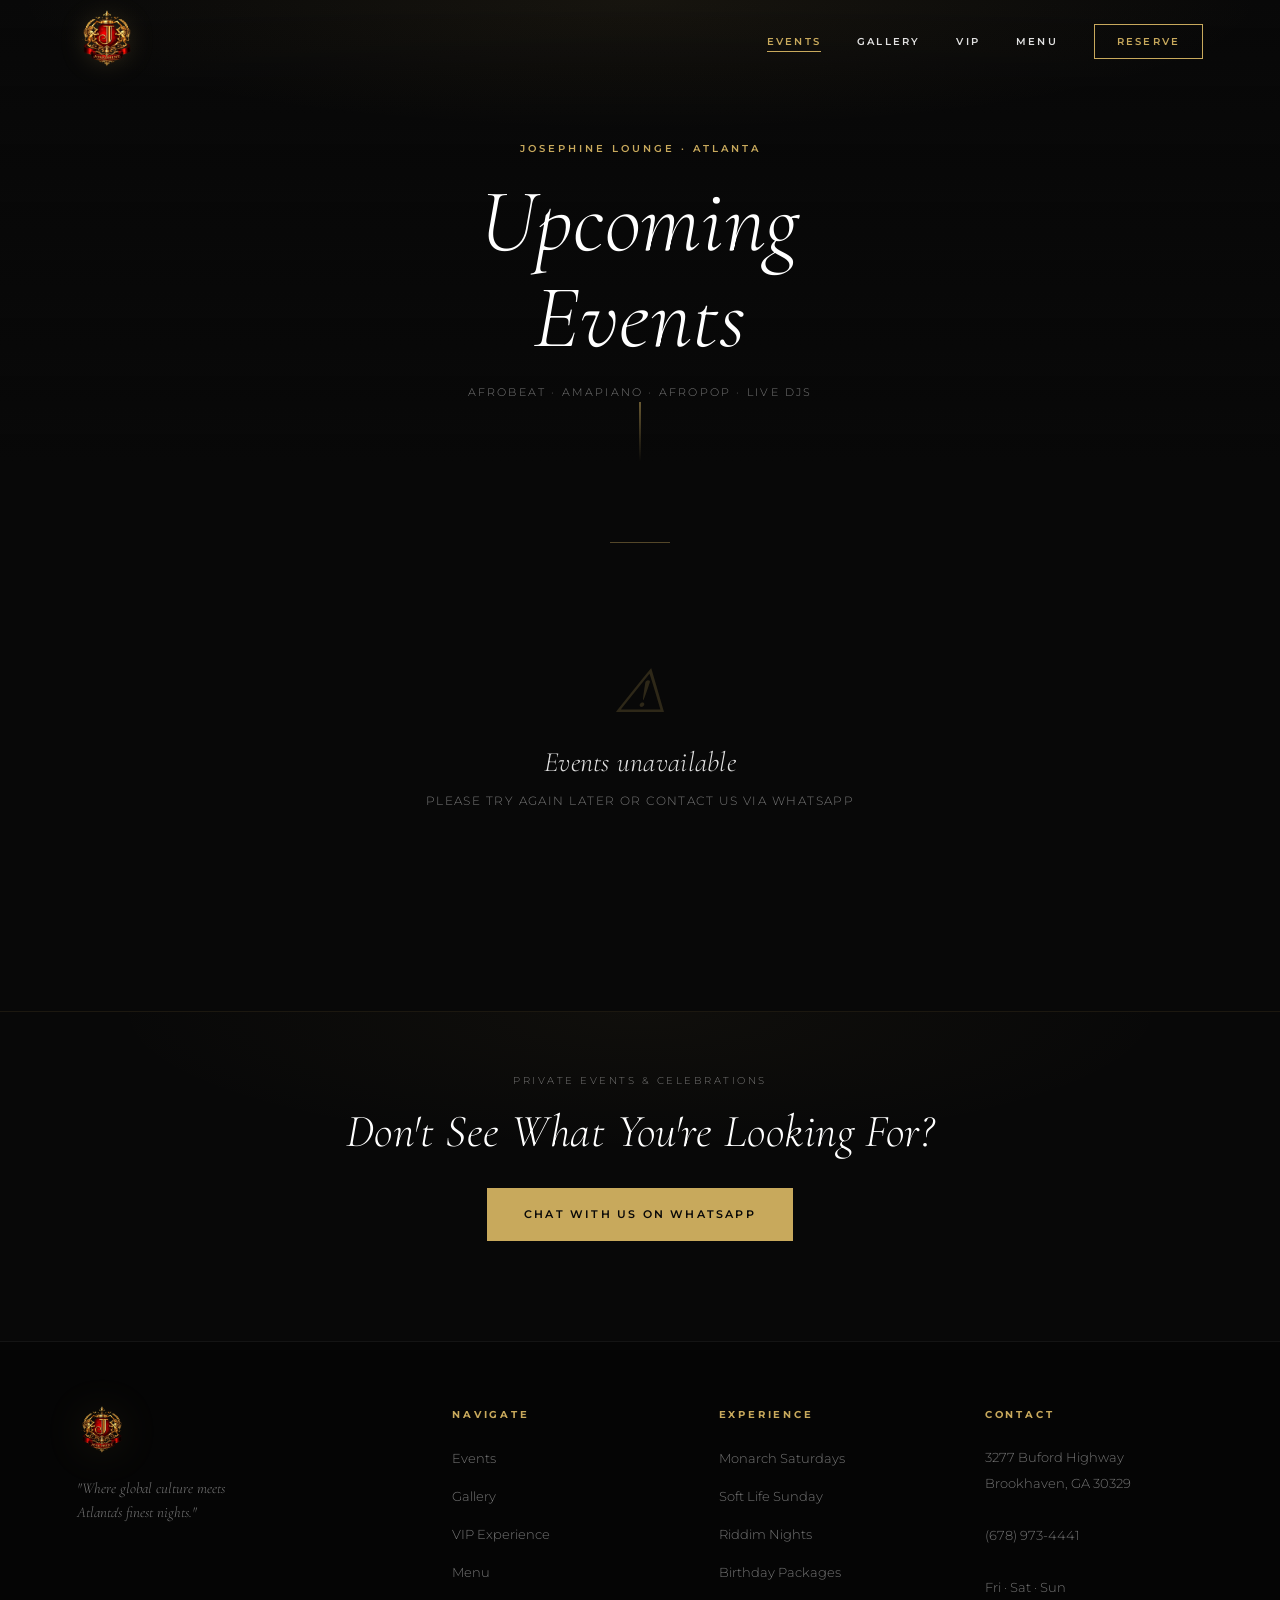
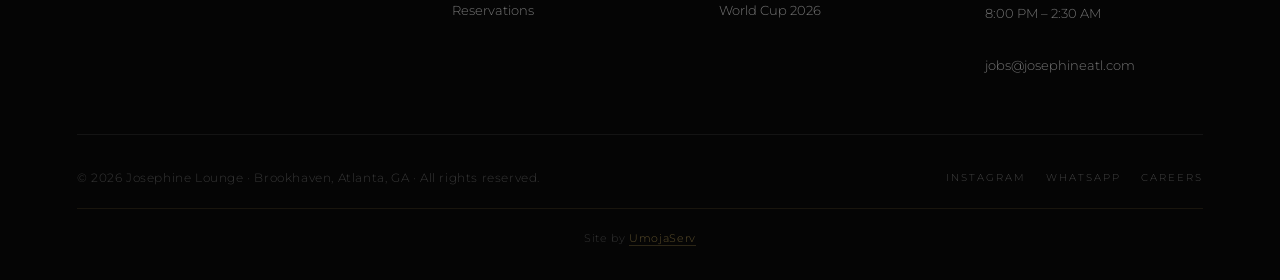
==== commit 2c569b4f: "Add files via upload The final copy of the site" ====
--- a/events.html
+++ b/events.html
@@ -7,13 +7,15 @@
   <meta name="description" content="Upcoming events at Josephine Lounge — Atlanta's premier AfroBeat nightlife experience. Live DJs, bottle service, VIP tables. Brookhaven, GA.">
   <meta name="keywords" content="Josephine Lounge events, Atlanta nightlife events, AfroBeat events Atlanta, Brookhaven nightclub events">
   <link rel="canonical" href="https://josephineatl.com/events.html">
+  <link rel="icon" type="image/webp" href="assets/logo/logo.webp">
+  <link rel="apple-touch-icon" href="assets/logo/logo.png">
 
   <!-- Open Graph -->
   <meta property="og:type"        content="website">
   <meta property="og:url"         content="https://josephineatl.com/events.html">
   <meta property="og:title"       content="Upcoming Events — Josephine Lounge Atlanta">
   <meta property="og:description" content="See what's coming up at Josephine Lounge. AfroBeat, live DJs, VIP packages. Brookhaven, Atlanta.">
-  <meta property="og:image"       content="https://josephineatl.com/assets/images/webp/Josephine-Lounge-20.webp">
+  <meta property="og:image"       content="https://josephineatl.com/assets/images/hero-lounge.webp">
 
   <title>Upcoming Events — Josephine Lounge | AfroBeat · VIP · Brookhaven Atlanta</title>
 
@@ -42,7 +44,7 @@
     #nav{position:fixed;top:0;left:0;right:0;z-index:1000;transition:background .5s var(--ease),backdrop-filter .5s}
     #nav.scrolled{background:rgba(8,8,8,.92);backdrop-filter:blur(20px);-webkit-backdrop-filter:blur(20px);border-bottom:1px solid var(--border)}
     .nav-inner{display:flex;align-items:center;justify-content:space-between;height:var(--nav-h);padding:0 var(--section-x);max-width:1400px;margin:0 auto;width:100%}
-    .nav-logo img{height:44px;width:auto;object-fit:contain;filter:brightness(1.1) drop-shadow(0 0 12px rgba(200,169,92,.2));transition:filter .3s}
+    .nav-logo img{height:60px;width:auto;object-fit:contain;filter:brightness(1.1) drop-shadow(0 0 12px rgba(200,169,92,.2));transition:filter .3s}
     .nav-links{display:flex;align-items:center;gap:36px}
     .nav-links a{font-size:10px;font-weight:600;letter-spacing:.22em;text-transform:uppercase;color:var(--off-white);transition:color .3s;position:relative}
     .nav-links a::after{content:'';position:absolute;bottom:-4px;left:0;width:0;height:1px;background:var(--gold);transition:width .35s var(--ease)}
@@ -56,8 +58,8 @@
     .nav-toggle.active span:nth-child(1){transform:translateY(7px) rotate(45deg)}
     .nav-toggle.active span:nth-child(2){opacity:0;transform:scaleX(0)}
     .nav-toggle.active span:nth-child(3){transform:translateY(-7px) rotate(-45deg)}
-    .mobile-menu{position:fixed;inset:0;background:rgba(8,8,8,.97);backdrop-filter:blur(20px);z-index:999;display:flex;flex-direction:column;align-items:center;justify-content:center;opacity:0;visibility:hidden;transition:all .45s var(--ease)}
-    .mobile-menu.open{opacity:1;visibility:visible}
+    .mobile-menu{position:fixed;inset:0;background:rgba(8,8,8,.97);backdrop-filter:blur(20px);z-index:999;display:flex;flex-direction:column;align-items:center;justify-content:center;opacity:0;visibility:hidden;transition:all .45s var(--ease);pointer-events:none}
+    .mobile-menu.open{opacity:1;visibility:visible;pointer-events:auto}
     .mobile-menu ul{display:flex;flex-direction:column;align-items:center;gap:32px}
     .mobile-menu a{font-family:var(--font-serif);font-size:clamp(32px,8vw,52px);font-weight:300;color:var(--off-white);letter-spacing:.04em;transition:color .3s;min-height:44px;display:flex;align-items:center}
     .mobile-menu a:hover{color:var(--gold)}
@@ -517,10 +519,15 @@
     }
 
     @media (max-width: 768px) {
+      :root { --nav-h: 64px; }
       .nav-links { display: none; }
       .nav-toggle { display: flex; }
+      .nav-logo img { height: 48px; }
       .events-grid { grid-template-columns: 1fr; gap: 20px; }
       .events-section { padding: 60px var(--section-x) 80px; }
+    }
+    @media (max-width: 360px) {
+      .nav-logo img { height: 40px; }
     }
 
     @media (min-width: 769px) and (max-width: 1100px) {
--- a/assets/css/style.css
+++ b/assets/css/style.css
@@ -5,6 +5,7 @@
 
 /* === DESIGN TOKENS === */
 :root {
+  color-scheme: dark;
   --black:       #080808;
   --dark:        #0d0d0d;
   --charcoal:    #141414;
@@ -75,6 +76,8 @@
   font-weight: 300;
   line-height: 1.1;
   letter-spacing: 0.01em;
+  font-feature-settings: 'liga' 1, 'kern' 1;
+  text-rendering: optimizeLegibility;
 }
 h1 { font-size: clamp(52px, 9vw, 130px); }
 h2 { font-size: clamp(36px, 5.5vw, 76px); }
@@ -126,6 +129,7 @@
   transition: all 0.35s var(--ease);
   position: relative;
   overflow: hidden;
+  min-height: 44px;
 }
 .btn::after {
   content: '';
@@ -205,7 +209,7 @@
   width: 100%;
 }
 .nav-logo img {
-  height: 44px;
+  height: 60px;
   width: auto;
   object-fit: contain;
   filter: brightness(1.1) drop-shadow(0 0 12px rgba(200,169,92,0.2));
@@ -379,14 +383,6 @@
   text-align: center;
   padding: 0 24px;
   max-width: 900px;
-}
-.hero-logo {
-  height: 80px;
-  width: auto;
-  margin: 0 auto 40px;
-  object-fit: contain;
-  filter: brightness(1.15) drop-shadow(0 4px 30px rgba(200,169,92,0.35));
-  animation: fadeDown 1s var(--ease-out) 0.3s both;
 }
 .hero-tagline {
   font-family: var(--font-serif);
@@ -1395,10 +1391,9 @@
   /* Nav */
   .nav-links { display: none; }
   .nav-toggle { display: flex; }
-  .nav-logo img { height: 36px; }
+  .nav-logo img { height: 48px; }
 
   /* Hero */
-  .hero-logo { height: 60px; margin-bottom: 28px; }
   .hero-ctas { flex-direction: column; align-items: stretch; }
   .hero-ctas .btn { width: 100%; }
   .hero-badges { display: none; }
@@ -1454,7 +1449,7 @@
 }
 
 /* ============================================================
-   PHASE 7: MOBILE GPU + PERFORMANCE OPTIMIZATIONS
+   MOBILE PERFORMANCE OPTIMIZATIONS
    ============================================================ */
 
 /* Disable expensive backdrop-filter on mobile — major GPU win */
@@ -1498,21 +1493,404 @@
   .wave-bar { animation: none; }
 }
 
-/* Phase 7: Paint containment — prevent gallery from causing
-   full-page repaints when images load */
+/* ============================================================
+   FORM ENHANCEMENTS + PREMIUM UX
+   ============================================================ */
+
+/* Nav toggle — guaranteed 44×44 tap target */
+.nav-toggle {
+  min-width: 44px;
+  min-height: 44px;
+  align-items: center;
+  justify-content: center;
+}
+
+/* Optional field label modifier */
+.form-optional {
+  font-size: 9px;
+  letter-spacing: 0.12em;
+  color: rgba(255,255,255,0.22);
+  font-weight: 400;
+  text-transform: uppercase;
+  margin-left: 6px;
+}
+
+/* Custom select dropdown arrow */
+.form-select {
+  background-image: url("data:image/svg+xml,%3Csvg xmlns='http://www.w3.org/2000/svg' width='12' height='8' viewBox='0 0 12 8'%3E%3Cpath d='M1 1l5 5 5-5' stroke='%23C8A95C' stroke-width='1.5' fill='none' stroke-linecap='round' stroke-linejoin='round'/%3E%3C/svg%3E");
+  background-repeat: no-repeat;
+  background-position: right 16px center;
+  padding-right: 40px;
+}
+
+/* Form validation — error state */
+.form-input.error,
+.form-select.error,
+.form-textarea.error {
+  border-color: rgba(220, 80, 80, 0.7);
+  box-shadow: 0 0 0 1px rgba(220, 80, 80, 0.2);
+}
+.form-error {
+  font-size: 10px;
+  letter-spacing: 0.08em;
+  color: rgba(220, 80, 80, 0.85);
+  height: 0;
+  overflow: hidden;
+  opacity: 0;
+  transition: height 0.25s var(--ease), opacity 0.25s var(--ease);
+  padding: 0;
+}
+.form-error.visible {
+  height: auto;
+  opacity: 1;
+  padding-top: 2px;
+}
+
+.reservation-success {
+  border: 1px solid rgba(200,169,92,0.28);
+  background: linear-gradient(135deg, rgba(200,169,92,0.08), rgba(107,26,26,0.08));
+  padding: 18px;
+  margin-top: 4px;
+}
+.reservation-success-title {
+  color: var(--cream);
+  font-family: var(--font-serif);
+  font-size: 22px;
+  line-height: 1.2;
+  margin-bottom: 6px;
+}
+.reservation-success-text {
+  color: var(--muted);
+  font-size: 13px;
+  line-height: 1.7;
+  margin-bottom: 14px;
+}
+.reservation-success .btn {
+  width: 100%;
+  font-size: 10px;
+}
+
+/* Form row — single column on small mobile */
+@media (max-width: 480px) {
+  .form-row { grid-template-columns: 1fr; gap: 0; }
+}
+
+/* ============================================================
+   TOAST NOTIFICATION SYSTEM
+   ============================================================ */
+.toast {
+  position: fixed;
+  bottom: 32px;
+  left: 50%;
+  transform: translateX(-50%) translateY(20px);
+  z-index: 9999;
+  min-width: 260px;
+  max-width: min(90vw, 440px);
+  padding: 16px 24px;
+  background: var(--charcoal);
+  border: 1px solid var(--border);
+  color: var(--off-white);
+  font-family: var(--font-sans);
+  font-size: 13px;
+  font-weight: 400;
+  letter-spacing: 0.04em;
+  line-height: 1.5;
+  text-align: center;
+  pointer-events: none;
+  opacity: 0;
+  transition: opacity 0.35s var(--ease), transform 0.35s var(--ease);
+}
+.toast.show {
+  opacity: 1;
+  transform: translateX(-50%) translateY(0);
+  pointer-events: auto;
+}
+.toast.success {
+  border-color: rgba(200,169,92,0.4);
+  background: linear-gradient(135deg, #111 0%, #0d0d0d 100%);
+  color: var(--cream);
+}
+.toast.success::before {
+  content: '✦ ';
+  color: var(--gold);
+}
+.toast.error {
+  border-color: rgba(220, 80, 80, 0.35);
+  background: linear-gradient(135deg, #120808 0%, #0d0d0d 100%);
+  color: rgba(255,220,220,0.88);
+}
+.toast.error::before {
+  content: '⚠ ';
+  color: rgba(220,80,80,0.9);
+}
+.toast.info {
+  border-color: rgba(200,169,92,0.2);
+}
+
+/* Toast on mobile — anchored to bottom edge */
+@media (max-width: 600px) {
+  .toast {
+    bottom: 0;
+    left: 0;
+    right: 0;
+    transform: translateY(100%);
+    max-width: 100%;
+    min-width: 100%;
+    border-left: none;
+    border-right: none;
+    border-bottom: none;
+    border-radius: 0;
+  }
+  .toast.show {
+    transform: translateY(0);
+  }
+}
+
+/* Paint containment prevents gallery images from triggering full-page repaints. */
 .gallery-grid { contain: layout; }
 .g-item { contain: layout paint; }
 .cocktail-card { contain: layout paint; }
 
-/* Phase 7: Smooth scrolling only when not motion-sensitive */
+/* Smooth scrolling only when not motion-sensitive. */
 @media (prefers-reduced-motion: no-preference) {
   html { scroll-behavior: smooth; }
 }
 
-/* Phase 5: Touch optimization */
-.hero-ctas, .nav-links, .mobile-menu ul {
+/* ============================================================
+   LUXURY DESIGN POLISH
+   ============================================================ */
+
+/* Button active / press state — satisfying tactile feedback */
+.btn:active {
+  transform: translateY(1px) !important;
+  box-shadow: none !important;
+}
+.btn:disabled {
+  opacity: 0.55;
+  cursor: not-allowed;
+  transform: none !important;
+}
+
+/* btn-gold: richer glow on hover */
+.btn-gold:hover {
+  box-shadow: 0 10px 36px rgba(200,169,92,0.38), 0 2px 8px rgba(200,169,92,0.18);
+}
+
+/* Gold line grows when parent section is revealed */
+.section-header.visible .gold-line,
+.section-header.visible .gold-line.left {
+  width: 64px;
+}
+
+/* Event card — gold glow on hover */
+.event-card:hover {
+  box-shadow: 0 16px 48px rgba(0,0,0,0.45), 0 0 32px rgba(200,169,92,0.08);
+}
+
+/* VIP card — subtle price / CTA alignment */
+.vip-card-cta {
+  margin-top: auto;
+}
+
+/* VIP cards grid — equal height for alignment */
+.vip-grid {
+  align-items: stretch;
+}
+.vip-card {
+  display: flex;
+  flex-direction: column;
+}
+.vip-card-features {
+  flex: 1;
+}
+
+/* Cocktail card — stronger overlay on hover for legibility */
+.cocktail-card:hover .cocktail-overlay {
+  background: linear-gradient(to top,
+    rgba(8,8,8,0.96) 0%,
+    rgba(8,8,8,0.70) 50%,
+    rgba(8,8,8,0.15) 100%
+  );
+}
+
+/* Section subtitle — slightly more breathing room */
+.section-subtitle {
+  margin-top: 18px;
+  max-width: 580px;
+}
+.text-center .section-subtitle { margin-left: auto; margin-right: auto; }
+
+/* Eyebrow — slightly more letter-spacing on large screens */
+@media (min-width: 1024px) {
+  .eyebrow { letter-spacing: 0.35em; }
+}
+
+/* Touch optimization */
+.hero-ctas, .nav-links, .mobile-menu ul, button, a {
   touch-action: manipulation;
 }
-.gallery-grid {
-  -webkit-overflow-scrolling: touch;
-}
+
+/* ============================================================
+   PRODUCTION POLISH — Final Pass
+   ============================================================ */
+
+/* ── Dark mode native form controls (iOS/Android) ────────────
+   color-scheme: dark on :root covers most browsers.
+   These rules fix remaining platform-specific rendering.     */
+input, select, textarea, button {
+  color-scheme: dark;
+}
+/* Webkit autofill: remove yellow flash, maintain dark look */
+input:-webkit-autofill,
+input:-webkit-autofill:hover,
+input:-webkit-autofill:focus {
+  -webkit-box-shadow: 0 0 0 100px var(--card) inset;
+  -webkit-text-fill-color: var(--white);
+  caret-color: var(--white);
+  border-color: var(--gold) !important;
+}
+/* Date input text visible on webkit / iOS */
+input[type="date"]::-webkit-date-and-time-value {
+  color: var(--white);
+}
+input[type="date"]::-webkit-datetime-edit { color: var(--white); }
+input[type="date"]::-webkit-calendar-picker-indicator {
+  filter: invert(1) brightness(0.7) sepia(1) hue-rotate(5deg) saturate(3);
+  cursor: pointer;
+  opacity: 0.6;
+}
+/* Select option dark background across browsers */
+select option {
+  background: #141414;
+  color: var(--white);
+}
+
+/* ── Accessible focus rings — gold, not default blue ────────── */
+:focus-visible {
+  outline: 2px solid var(--gold);
+  outline-offset: 3px;
+}
+/* Suppress mouse-click focus ring (only show for keyboard) */
+:focus:not(:focus-visible) { outline: none; }
+
+/* ── Gallery item hover overlay ──────────────────────────────  */
+.g-item {
+  position: relative;
+  overflow: hidden;
+}
+.g-item img {
+  transition: transform 0.6s var(--ease), filter 0.6s var(--ease);
+  width: 100%;
+  height: 100%;
+  object-fit: cover;
+}
+.g-item:hover img {
+  transform: scale(1.04);
+  filter: brightness(1.06);
+}
+
+/* ── Manifesto: taller image on narrow tablet/mobile ─────────  */
+@media (max-width: 768px) {
+  .manifesto-image { height: 380px; }
+  /* manifesto stats: allow wrapping on very small phones */
+  .manifesto-stats { flex-wrap: wrap; gap: 16px 32px; }
+
+  /* Hero: tighter gap between stacked CTA buttons */
+  .hero-ctas { gap: 10px; }
+
+  /* Reservation grid: less vertical gap when stacked */
+  .res-grid { gap: 36px; }
+
+  /* Food section: header spacing when stacked */
+  .food-inner .reveal-left { margin-bottom: 0; }
+
+  /* Music genres: separators can line-wrap with tags */
+  .genre-separator { font-size: 10px; opacity: 0.4; }
+
+  /* World Cup: ensure text doesn't overflow on small screens */
+  .wc-text h2 { font-size: clamp(24px, 7vw, 40px); }
+  .wc-text p  { font-size: 13px; }
+
+  /* Footer: tighten brand block on mobile */
+  .footer-brand { text-align: center; }
+  .footer-tagline { margin: 0 auto; }
+  .footer-brand img { margin: 0 auto 20px; }
+
+  /* Form: textarea slightly shorter on mobile */
+  .form-textarea { min-height: 90px; }
+}
+
+/* ── Extra-small phones (< 390px) ────────────────────────────  */
+@media (max-width: 390px) {
+  .hero-tagline { font-size: clamp(36px, 9.5vw, 54px); }
+  .manifesto-quote { font-size: clamp(22px, 6vw, 32px); }
+  .vip-headline { font-size: clamp(32px, 9vw, 52px); }
+  .section-pad { padding: clamp(56px, 12vw, 100px) 0; }
+}
+
+/* ── Tablet: res-grid stacked has too much gap ───────────────  */
+@media (max-width: 1024px) {
+  .res-grid { gap: 40px; }
+}
+
+/* ── Improve footer brand presence ──────────────────────────  */
+.footer-brand img {
+  filter: brightness(0.95) drop-shadow(0 0 20px rgba(200,169,92,0.12));
+}
+
+/* ── Section background rhythm: subtle top divider on key sections */
+#vip { border-top: 1px solid var(--border-dark); }
+#food { /* already has border-top via inline style in CSS */ }
+#reservations { border-top: 1px solid var(--border-dark); }
+
+/* ── Social buttons: minimum touch target ───────────────────  */
+.social-btn {
+  min-height: 44px;
+}
+
+/* ── Reservation form: smoother submit button feedback ───────  */
+#whatsappSubmit {
+  letter-spacing: 0.18em;
+  position: relative;
+  overflow: hidden;
+}
+#whatsappSubmit::before {
+  content: '';
+  position: absolute;
+  inset: 0;
+  background: rgba(255,255,255,0.1);
+  transform: translateX(-100%);
+  transition: transform 0.4s var(--ease);
+}
+#whatsappSubmit:hover:not(:disabled)::before {
+  transform: translateX(0);
+}
+
+/* ── Nav: ensure logo doesn't overflow on very small screens  */
+@media (max-width: 360px) {
+  .nav-logo img { height: 40px; }
+  :root { --section-x: clamp(16px, 5vw, 80px); }
+}
+
+/* ── Mobile menu: prevent content bleed-through when closed  */
+.mobile-menu {
+  pointer-events: none;
+}
+.mobile-menu.open {
+  pointer-events: auto;
+}
+
+/* ── Smooth image rendering cross-browser ───────────────────  */
+img {
+  image-rendering: -webkit-optimize-contrast;
+}
+
+/* ── Print: hide decorative elements, show content cleanly ──  */
+@media print {
+  #nav, .mobile-menu, #hero, .hero-scroll, .hero-badges,
+  .gallery-grid, #music .music-wave, footer .footer-social,
+  .toast, #whatsappSubmit { display: none !important; }
+  body { background: white; color: black; }
+  h1, h2, h3, h4 { color: black; }
+  .section-pad { padding: 24px 0; }
+}
--- a/assets/css/style.css
+++ b/assets/css/style.css
@@ -5,6 +5,7 @@
 
 /* === DESIGN TOKENS === */
 :root {
+  color-scheme: dark;
   --black:       #080808;
   --dark:        #0d0d0d;
   --charcoal:    #141414;
@@ -75,6 +76,8 @@
   font-weight: 300;
   line-height: 1.1;
   letter-spacing: 0.01em;
+  font-feature-settings: 'liga' 1, 'kern' 1;
+  text-rendering: optimizeLegibility;
 }
 h1 { font-size: clamp(52px, 9vw, 130px); }
 h2 { font-size: clamp(36px, 5.5vw, 76px); }
@@ -126,6 +129,7 @@
   transition: all 0.35s var(--ease);
   position: relative;
   overflow: hidden;
+  min-height: 44px;
 }
 .btn::after {
   content: '';
@@ -205,7 +209,7 @@
   width: 100%;
 }
 .nav-logo img {
-  height: 44px;
+  height: 60px;
   width: auto;
   object-fit: contain;
   filter: brightness(1.1) drop-shadow(0 0 12px rgba(200,169,92,0.2));
@@ -379,14 +383,6 @@
   text-align: center;
   padding: 0 24px;
   max-width: 900px;
-}
-.hero-logo {
-  height: 80px;
-  width: auto;
-  margin: 0 auto 40px;
-  object-fit: contain;
-  filter: brightness(1.15) drop-shadow(0 4px 30px rgba(200,169,92,0.35));
-  animation: fadeDown 1s var(--ease-out) 0.3s both;
 }
 .hero-tagline {
   font-family: var(--font-serif);
@@ -1395,10 +1391,9 @@
   /* Nav */
   .nav-links { display: none; }
   .nav-toggle { display: flex; }
-  .nav-logo img { height: 36px; }
+  .nav-logo img { height: 48px; }
 
   /* Hero */
-  .hero-logo { height: 60px; margin-bottom: 28px; }
   .hero-ctas { flex-direction: column; align-items: stretch; }
   .hero-ctas .btn { width: 100%; }
   .hero-badges { display: none; }
@@ -1454,7 +1449,7 @@
 }
 
 /* ============================================================
-   PHASE 7: MOBILE GPU + PERFORMANCE OPTIMIZATIONS
+   MOBILE PERFORMANCE OPTIMIZATIONS
    ============================================================ */
 
 /* Disable expensive backdrop-filter on mobile — major GPU win */
@@ -1498,21 +1493,404 @@
   .wave-bar { animation: none; }
 }
 
-/* Phase 7: Paint containment — prevent gallery from causing
-   full-page repaints when images load */
+/* ============================================================
+   FORM ENHANCEMENTS + PREMIUM UX
+   ============================================================ */
+
+/* Nav toggle — guaranteed 44×44 tap target */
+.nav-toggle {
+  min-width: 44px;
+  min-height: 44px;
+  align-items: center;
+  justify-content: center;
+}
+
+/* Optional field label modifier */
+.form-optional {
+  font-size: 9px;
+  letter-spacing: 0.12em;
+  color: rgba(255,255,255,0.22);
+  font-weight: 400;
+  text-transform: uppercase;
+  margin-left: 6px;
+}
+
+/* Custom select dropdown arrow */
+.form-select {
+  background-image: url("data:image/svg+xml,%3Csvg xmlns='http://www.w3.org/2000/svg' width='12' height='8' viewBox='0 0 12 8'%3E%3Cpath d='M1 1l5 5 5-5' stroke='%23C8A95C' stroke-width='1.5' fill='none' stroke-linecap='round' stroke-linejoin='round'/%3E%3C/svg%3E");
+  background-repeat: no-repeat;
+  background-position: right 16px center;
+  padding-right: 40px;
+}
+
+/* Form validation — error state */
+.form-input.error,
+.form-select.error,
+.form-textarea.error {
+  border-color: rgba(220, 80, 80, 0.7);
+  box-shadow: 0 0 0 1px rgba(220, 80, 80, 0.2);
+}
+.form-error {
+  font-size: 10px;
+  letter-spacing: 0.08em;
+  color: rgba(220, 80, 80, 0.85);
+  height: 0;
+  overflow: hidden;
+  opacity: 0;
+  transition: height 0.25s var(--ease), opacity 0.25s var(--ease);
+  padding: 0;
+}
+.form-error.visible {
+  height: auto;
+  opacity: 1;
+  padding-top: 2px;
+}
+
+.reservation-success {
+  border: 1px solid rgba(200,169,92,0.28);
+  background: linear-gradient(135deg, rgba(200,169,92,0.08), rgba(107,26,26,0.08));
+  padding: 18px;
+  margin-top: 4px;
+}
+.reservation-success-title {
+  color: var(--cream);
+  font-family: var(--font-serif);
+  font-size: 22px;
+  line-height: 1.2;
+  margin-bottom: 6px;
+}
+.reservation-success-text {
+  color: var(--muted);
+  font-size: 13px;
+  line-height: 1.7;
+  margin-bottom: 14px;
+}
+.reservation-success .btn {
+  width: 100%;
+  font-size: 10px;
+}
+
+/* Form row — single column on small mobile */
+@media (max-width: 480px) {
+  .form-row { grid-template-columns: 1fr; gap: 0; }
+}
+
+/* ============================================================
+   TOAST NOTIFICATION SYSTEM
+   ============================================================ */
+.toast {
+  position: fixed;
+  bottom: 32px;
+  left: 50%;
+  transform: translateX(-50%) translateY(20px);
+  z-index: 9999;
+  min-width: 260px;
+  max-width: min(90vw, 440px);
+  padding: 16px 24px;
+  background: var(--charcoal);
+  border: 1px solid var(--border);
+  color: var(--off-white);
+  font-family: var(--font-sans);
+  font-size: 13px;
+  font-weight: 400;
+  letter-spacing: 0.04em;
+  line-height: 1.5;
+  text-align: center;
+  pointer-events: none;
+  opacity: 0;
+  transition: opacity 0.35s var(--ease), transform 0.35s var(--ease);
+}
+.toast.show {
+  opacity: 1;
+  transform: translateX(-50%) translateY(0);
+  pointer-events: auto;
+}
+.toast.success {
+  border-color: rgba(200,169,92,0.4);
+  background: linear-gradient(135deg, #111 0%, #0d0d0d 100%);
+  color: var(--cream);
+}
+.toast.success::before {
+  content: '✦ ';
+  color: var(--gold);
+}
+.toast.error {
+  border-color: rgba(220, 80, 80, 0.35);
+  background: linear-gradient(135deg, #120808 0%, #0d0d0d 100%);
+  color: rgba(255,220,220,0.88);
+}
+.toast.error::before {
+  content: '⚠ ';
+  color: rgba(220,80,80,0.9);
+}
+.toast.info {
+  border-color: rgba(200,169,92,0.2);
+}
+
+/* Toast on mobile — anchored to bottom edge */
+@media (max-width: 600px) {
+  .toast {
+    bottom: 0;
+    left: 0;
+    right: 0;
+    transform: translateY(100%);
+    max-width: 100%;
+    min-width: 100%;
+    border-left: none;
+    border-right: none;
+    border-bottom: none;
+    border-radius: 0;
+  }
+  .toast.show {
+    transform: translateY(0);
+  }
+}
+
+/* Paint containment prevents gallery images from triggering full-page repaints. */
 .gallery-grid { contain: layout; }
 .g-item { contain: layout paint; }
 .cocktail-card { contain: layout paint; }
 
-/* Phase 7: Smooth scrolling only when not motion-sensitive */
+/* Smooth scrolling only when not motion-sensitive. */
 @media (prefers-reduced-motion: no-preference) {
   html { scroll-behavior: smooth; }
 }
 
-/* Phase 5: Touch optimization */
-.hero-ctas, .nav-links, .mobile-menu ul {
+/* ============================================================
+   LUXURY DESIGN POLISH
+   ============================================================ */
+
+/* Button active / press state — satisfying tactile feedback */
+.btn:active {
+  transform: translateY(1px) !important;
+  box-shadow: none !important;
+}
+.btn:disabled {
+  opacity: 0.55;
+  cursor: not-allowed;
+  transform: none !important;
+}
+
+/* btn-gold: richer glow on hover */
+.btn-gold:hover {
+  box-shadow: 0 10px 36px rgba(200,169,92,0.38), 0 2px 8px rgba(200,169,92,0.18);
+}
+
+/* Gold line grows when parent section is revealed */
+.section-header.visible .gold-line,
+.section-header.visible .gold-line.left {
+  width: 64px;
+}
+
+/* Event card — gold glow on hover */
+.event-card:hover {
+  box-shadow: 0 16px 48px rgba(0,0,0,0.45), 0 0 32px rgba(200,169,92,0.08);
+}
+
+/* VIP card — subtle price / CTA alignment */
+.vip-card-cta {
+  margin-top: auto;
+}
+
+/* VIP cards grid — equal height for alignment */
+.vip-grid {
+  align-items: stretch;
+}
+.vip-card {
+  display: flex;
+  flex-direction: column;
+}
+.vip-card-features {
+  flex: 1;
+}
+
+/* Cocktail card — stronger overlay on hover for legibility */
+.cocktail-card:hover .cocktail-overlay {
+  background: linear-gradient(to top,
+    rgba(8,8,8,0.96) 0%,
+    rgba(8,8,8,0.70) 50%,
+    rgba(8,8,8,0.15) 100%
+  );
+}
+
+/* Section subtitle — slightly more breathing room */
+.section-subtitle {
+  margin-top: 18px;
+  max-width: 580px;
+}
+.text-center .section-subtitle { margin-left: auto; margin-right: auto; }
+
+/* Eyebrow — slightly more letter-spacing on large screens */
+@media (min-width: 1024px) {
+  .eyebrow { letter-spacing: 0.35em; }
+}
+
+/* Touch optimization */
+.hero-ctas, .nav-links, .mobile-menu ul, button, a {
   touch-action: manipulation;
 }
-.gallery-grid {
-  -webkit-overflow-scrolling: touch;
-}
+
+/* ============================================================
+   PRODUCTION POLISH — Final Pass
+   ============================================================ */
+
+/* ── Dark mode native form controls (iOS/Android) ────────────
+   color-scheme: dark on :root covers most browsers.
+   These rules fix remaining platform-specific rendering.     */
+input, select, textarea, button {
+  color-scheme: dark;
+}
+/* Webkit autofill: remove yellow flash, maintain dark look */
+input:-webkit-autofill,
+input:-webkit-autofill:hover,
+input:-webkit-autofill:focus {
+  -webkit-box-shadow: 0 0 0 100px var(--card) inset;
+  -webkit-text-fill-color: var(--white);
+  caret-color: var(--white);
+  border-color: var(--gold) !important;
+}
+/* Date input text visible on webkit / iOS */
+input[type="date"]::-webkit-date-and-time-value {
+  color: var(--white);
+}
+input[type="date"]::-webkit-datetime-edit { color: var(--white); }
+input[type="date"]::-webkit-calendar-picker-indicator {
+  filter: invert(1) brightness(0.7) sepia(1) hue-rotate(5deg) saturate(3);
+  cursor: pointer;
+  opacity: 0.6;
+}
+/* Select option dark background across browsers */
+select option {
+  background: #141414;
+  color: var(--white);
+}
+
+/* ── Accessible focus rings — gold, not default blue ────────── */
+:focus-visible {
+  outline: 2px solid var(--gold);
+  outline-offset: 3px;
+}
+/* Suppress mouse-click focus ring (only show for keyboard) */
+:focus:not(:focus-visible) { outline: none; }
+
+/* ── Gallery item hover overlay ──────────────────────────────  */
+.g-item {
+  position: relative;
+  overflow: hidden;
+}
+.g-item img {
+  transition: transform 0.6s var(--ease), filter 0.6s var(--ease);
+  width: 100%;
+  height: 100%;
+  object-fit: cover;
+}
+.g-item:hover img {
+  transform: scale(1.04);
+  filter: brightness(1.06);
+}
+
+/* ── Manifesto: taller image on narrow tablet/mobile ─────────  */
+@media (max-width: 768px) {
+  .manifesto-image { height: 380px; }
+  /* manifesto stats: allow wrapping on very small phones */
+  .manifesto-stats { flex-wrap: wrap; gap: 16px 32px; }
+
+  /* Hero: tighter gap between stacked CTA buttons */
+  .hero-ctas { gap: 10px; }
+
+  /* Reservation grid: less vertical gap when stacked */
+  .res-grid { gap: 36px; }
+
+  /* Food section: header spacing when stacked */
+  .food-inner .reveal-left { margin-bottom: 0; }
+
+  /* Music genres: separators can line-wrap with tags */
+  .genre-separator { font-size: 10px; opacity: 0.4; }
+
+  /* World Cup: ensure text doesn't overflow on small screens */
+  .wc-text h2 { font-size: clamp(24px, 7vw, 40px); }
+  .wc-text p  { font-size: 13px; }
+
+  /* Footer: tighten brand block on mobile */
+  .footer-brand { text-align: center; }
+  .footer-tagline { margin: 0 auto; }
+  .footer-brand img { margin: 0 auto 20px; }
+
+  /* Form: textarea slightly shorter on mobile */
+  .form-textarea { min-height: 90px; }
+}
+
+/* ── Extra-small phones (< 390px) ────────────────────────────  */
+@media (max-width: 390px) {
+  .hero-tagline { font-size: clamp(36px, 9.5vw, 54px); }
+  .manifesto-quote { font-size: clamp(22px, 6vw, 32px); }
+  .vip-headline { font-size: clamp(32px, 9vw, 52px); }
+  .section-pad { padding: clamp(56px, 12vw, 100px) 0; }
+}
+
+/* ── Tablet: res-grid stacked has too much gap ───────────────  */
+@media (max-width: 1024px) {
+  .res-grid { gap: 40px; }
+}
+
+/* ── Improve footer brand presence ──────────────────────────  */
+.footer-brand img {
+  filter: brightness(0.95) drop-shadow(0 0 20px rgba(200,169,92,0.12));
+}
+
+/* ── Section background rhythm: subtle top divider on key sections */
+#vip { border-top: 1px solid var(--border-dark); }
+#food { /* already has border-top via inline style in CSS */ }
+#reservations { border-top: 1px solid var(--border-dark); }
+
+/* ── Social buttons: minimum touch target ───────────────────  */
+.social-btn {
+  min-height: 44px;
+}
+
+/* ── Reservation form: smoother submit button feedback ───────  */
+#whatsappSubmit {
+  letter-spacing: 0.18em;
+  position: relative;
+  overflow: hidden;
+}
+#whatsappSubmit::before {
+  content: '';
+  position: absolute;
+  inset: 0;
+  background: rgba(255,255,255,0.1);
+  transform: translateX(-100%);
+  transition: transform 0.4s var(--ease);
+}
+#whatsappSubmit:hover:not(:disabled)::before {
+  transform: translateX(0);
+}
+
+/* ── Nav: ensure logo doesn't overflow on very small screens  */
+@media (max-width: 360px) {
+  .nav-logo img { height: 40px; }
+  :root { --section-x: clamp(16px, 5vw, 80px); }
+}
+
+/* ── Mobile menu: prevent content bleed-through when closed  */
+.mobile-menu {
+  pointer-events: none;
+}
+.mobile-menu.open {
+  pointer-events: auto;
+}
+
+/* ── Smooth image rendering cross-browser ───────────────────  */
+img {
+  image-rendering: -webkit-optimize-contrast;
+}
+
+/* ── Print: hide decorative elements, show content cleanly ──  */
+@media print {
+  #nav, .mobile-menu, #hero, .hero-scroll, .hero-badges,
+  .gallery-grid, #music .music-wave, footer .footer-social,
+  .toast, #whatsappSubmit { display: none !important; }
+  body { background: white; color: black; }
+  h1, h2, h3, h4 { color: black; }
+  .section-pad { padding: 24px 0; }
+}
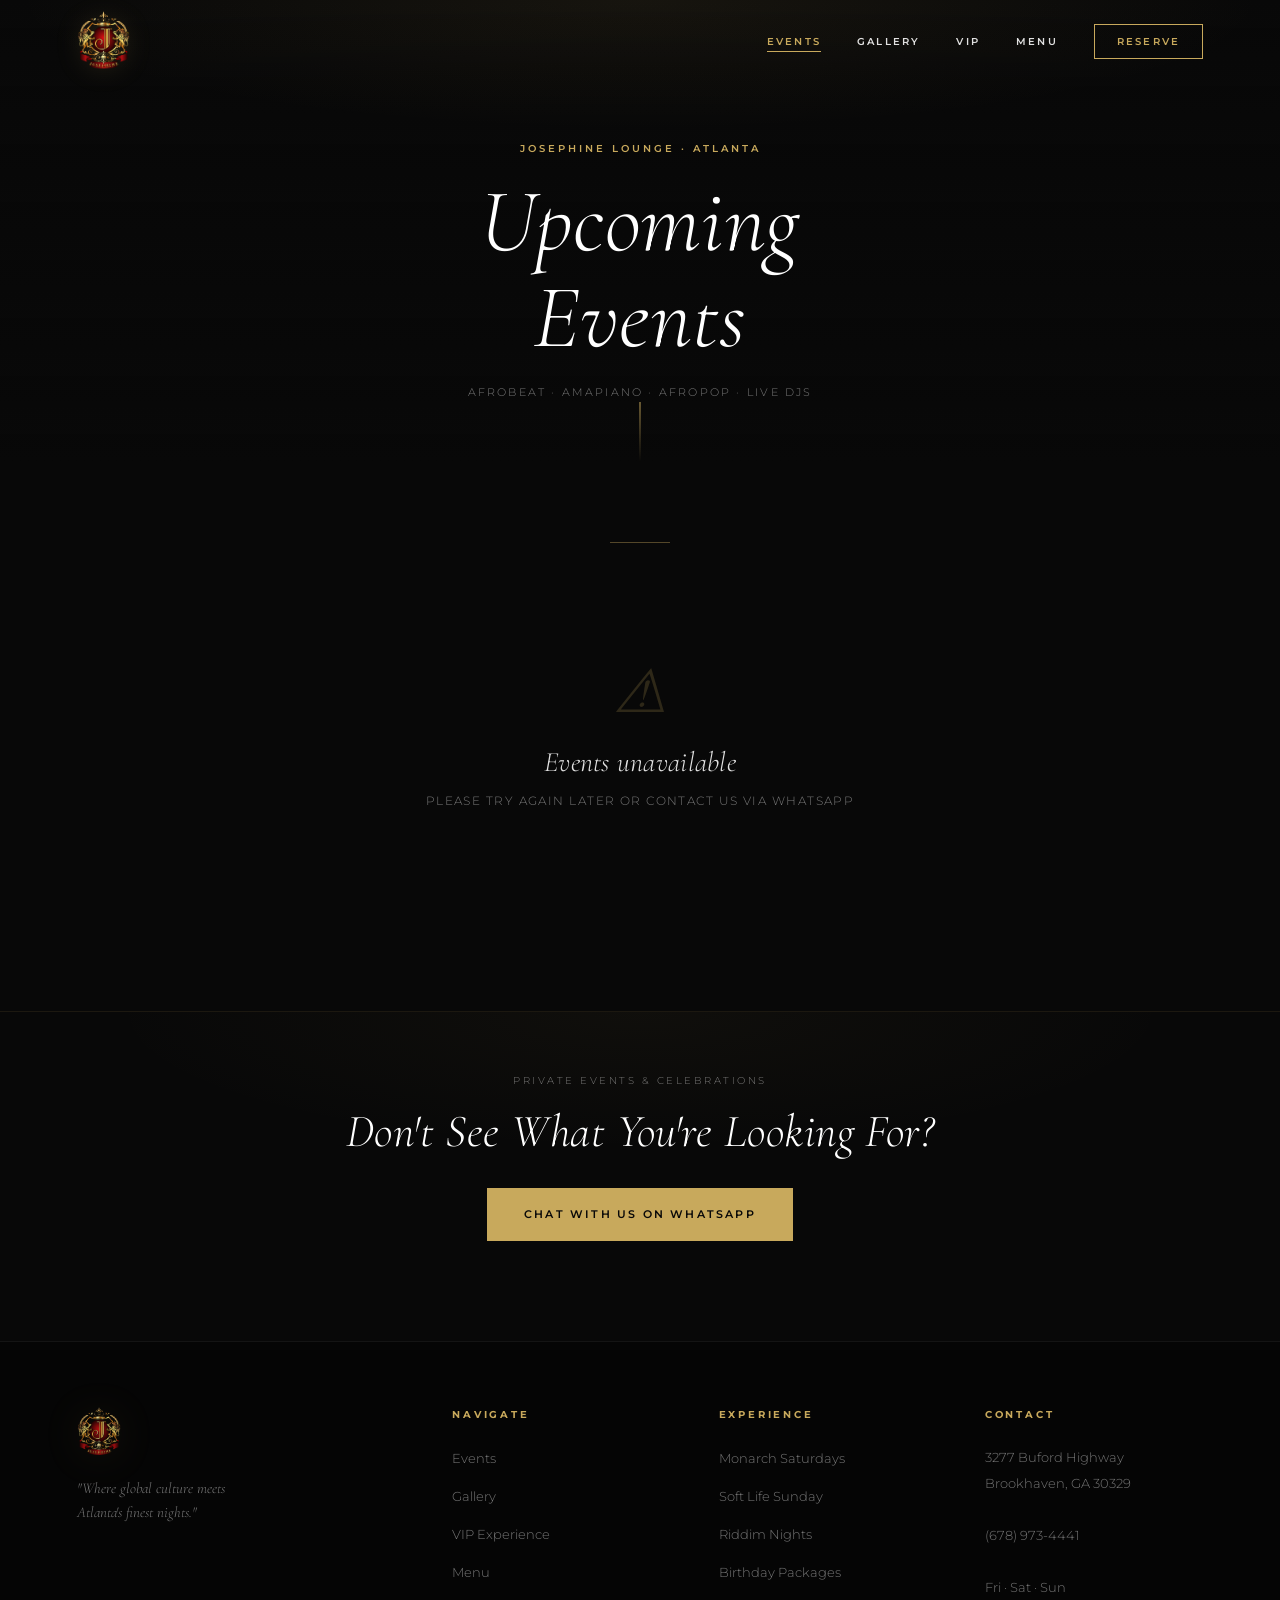
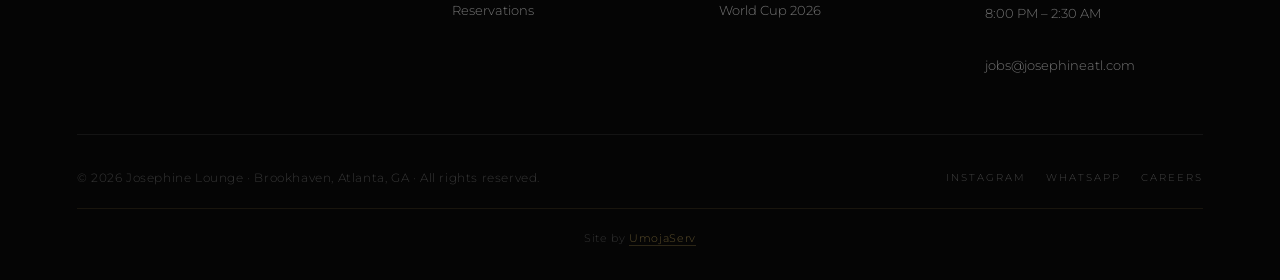
==== commit 2f6ae12e: "Add files via upload" ====
--- a/events.html
+++ b/events.html
@@ -7,8 +7,8 @@
   <meta name="description" content="Upcoming events at Josephine Lounge — Atlanta's premier AfroBeat nightlife experience. Live DJs, bottle service, VIP tables. Brookhaven, GA.">
   <meta name="keywords" content="Josephine Lounge events, Atlanta nightlife events, AfroBeat events Atlanta, Brookhaven nightclub events">
   <link rel="canonical" href="https://josephineatl.com/events.html">
-  <link rel="icon" type="image/webp" href="assets/logo/logo.webp">
-  <link rel="apple-touch-icon" href="assets/logo/logo.png">
+  <link rel="icon" type="image/png" href="assets/logo/newlogo.png">
+  <link rel="apple-touch-icon" href="assets/logo/newlogo.png">
 
   <!-- Open Graph -->
   <meta property="og:type"        content="website">
@@ -16,6 +16,16 @@
   <meta property="og:title"       content="Upcoming Events — Josephine Lounge Atlanta">
   <meta property="og:description" content="See what's coming up at Josephine Lounge. AfroBeat, live DJs, VIP packages. Brookhaven, Atlanta.">
   <meta property="og:image"       content="https://josephineatl.com/assets/images/hero-lounge.webp">
+  <meta property="og:image:width"  content="1200">
+  <meta property="og:image:height" content="630">
+  <meta property="og:locale"      content="en_US">
+
+  <!-- Twitter Card -->
+  <meta name="twitter:card"        content="summary_large_image">
+  <meta name="twitter:site"        content="@josephineatl">
+  <meta name="twitter:title"       content="Upcoming Events — Josephine Lounge Atlanta">
+  <meta name="twitter:description" content="AfroBeat nights. Live DJs. VIP packages. Every weekend in Brookhaven, Atlanta.">
+  <meta name="twitter:image"       content="https://josephineatl.com/assets/images/hero-lounge.webp">
 
   <title>Upcoming Events — Josephine Lounge | AfroBeat · VIP · Brookhaven Atlanta</title>
 
@@ -26,8 +36,8 @@
   <noscript><link rel="stylesheet" href="https://fonts.googleapis.com/css2?family=Cormorant+Garamond:ital,wght@0,300;0,400;1,300;1,400&family=Montserrat:wght@300;400;600;700&display=swap"></noscript>
 
   <!-- Shared site CSS (non-blocking — nav / footer / buttons / utilities) -->
-  <link rel="stylesheet" href="assets/css/style.css" media="print" onload="this.media='all'">
-  <noscript><link rel="stylesheet" href="assets/css/style.css"></noscript>
+  <link rel="stylesheet" href="assets/css/style.css?v=20260601-music" media="print" onload="this.media='all'">
+  <noscript><link rel="stylesheet" href="assets/css/style.css?v=20260601-music"></noscript>
 
   <style>
     /* ── Critical above-fold styles ── */
@@ -518,7 +528,7 @@
       margin-bottom: 32px;
     }
 
-    @media (max-width: 768px) {
+    @media (max-width: 900px) {
       :root { --nav-h: 64px; }
       .nav-links { display: none; }
       .nav-toggle { display: flex; }
@@ -541,10 +551,7 @@
 <nav id="nav" role="navigation" aria-label="Main navigation">
   <div class="nav-inner">
     <a href="index.html" class="nav-logo" aria-label="Josephine Lounge — Home">
-      <picture>
-        <source srcset="assets/logo/logo.webp" type="image/webp">
-        <img src="assets/logo/logo.png" alt="Josephine Lounge" width="44" height="44" decoding="async">
-      </picture>
+      <img src="assets/logo/newlogo.png" alt="Josephine Lounge" width="535" height="603" decoding="async">
     </a>
     <ul class="nav-links" role="list">
       <li><a href="events.html" class="active">Events</a></li>
@@ -634,10 +641,7 @@
   <div class="container">
     <div class="footer-inner">
       <div class="footer-brand">
-        <picture>
-          <source srcset="assets/logo/logo.webp" type="image/webp">
-          <img src="assets/logo/logo.png" alt="Josephine Lounge" width="50" height="50" loading="lazy" decoding="async">
-        </picture>
+        <img src="assets/logo/newlogo.png" alt="Josephine Lounge" width="535" height="603" loading="lazy" decoding="async">
         <p class="footer-tagline">"Where global culture meets<br>Atlanta's finest nights."</p>
       </div>
       <div>
@@ -677,7 +681,7 @@
       <div class="footer-social">
         <a href="https://www.instagram.com/josephineatl" target="_blank" rel="noopener noreferrer">Instagram</a>
         <a href="https://wa.me/16789734441" target="_blank" rel="noopener noreferrer">WhatsApp</a>
-        <a href="https://josephineatl.com/careers" target="_blank" rel="noopener noreferrer">Careers</a>
+        <a href="mailto:jobs@josephineatl.com">Careers</a>
       </div>
     </div>
     <div class="footer-credit">
--- a/assets/css/style.css
+++ b/assets/css/style.css
@@ -665,7 +665,7 @@
   content: '';
   position: absolute;
   inset: 0;
-  background: linear-gradient(135deg, rgba(200,169,92,0.0), rgba(107,26,26,0.0));
+  background: linear-gradient(135deg, rgba(200,169,92,0.16), rgba(107,26,26,0.12));
   z-index: 1;
   opacity: 0;
   transition: opacity 0.4s var(--ease);
@@ -998,6 +998,14 @@
   gap: 12px;
   margin: 48px 0;
 }
+.music-tagline {
+  margin-top: 18px;
+  font-family: var(--font-serif);
+  font-size: clamp(18px, 3vw, 28px);
+  font-style: italic;
+  color: var(--gold);
+  line-height: 1.35;
+}
 .genre-tag {
   font-family: var(--font-serif);
   font-size: clamp(16px, 3vw, 26px);
@@ -1063,6 +1071,9 @@
   justify-content: space-between;
   gap: 48px;
 }
+.wc-text {
+  min-width: 0;
+}
 .wc-badge {
   flex-shrink: 0;
   width: 100px;
@@ -1380,6 +1391,13 @@
   .cocktails-grid { grid-template-columns: repeat(2, 1fr); }
   .res-grid { grid-template-columns: 1fr; gap: 48px; }
   .wc-inner { flex-direction: column; gap: 32px; }
+  .wc-text { width: 100%; }
+}
+
+/* Tablet portrait and phones use the touch navigation. */
+@media (max-width: 900px) {
+  .nav-links { display: none; }
+  .nav-toggle { display: flex; }
 }
 
 /* ============================================================
@@ -1387,10 +1405,13 @@
    ============================================================ */
 @media (max-width: 768px) {
   :root { --nav-h: 64px; }
+  html,
+  body {
+    max-width: 100%;
+    overflow-x: hidden;
+  }
 
   /* Nav */
-  .nav-links { display: none; }
-  .nav-toggle { display: flex; }
   .nav-logo img { height: 48px; }
 
   /* Hero */
@@ -1438,8 +1459,19 @@
   .footer-inner { grid-template-columns: 1fr; gap: 28px; }
   .footer-bottom { flex-direction: column; gap: 16px; }
 
-  /* World Cup match tags */
-  .wc-dates { display: none; }
+  /* World Cup match dates — horizontal scroll on mobile */
+  .wc-dates {
+    flex-wrap: nowrap;
+    overflow-x: auto;
+    -webkit-overflow-scrolling: touch;
+    scrollbar-width: none;
+    max-width: 100%;
+    padding-bottom: 4px;
+    mask-image: linear-gradient(to right, black 80%, transparent 100%);
+    -webkit-mask-image: linear-gradient(to right, black 80%, transparent 100%);
+  }
+  .wc-dates::-webkit-scrollbar { display: none; }
+  .wc-match { white-space: nowrap; flex-shrink: 0; }
 }
 
 @media (max-width: 480px) {
@@ -1462,7 +1494,9 @@
   .mobile-menu {
     backdrop-filter: none;
     -webkit-backdrop-filter: none;
-    background: rgba(8, 8, 8, 0.99);
+    background:
+      radial-gradient(ellipse 90% 55% at 50% 4%, rgba(200,169,92,0.08), transparent 60%),
+      linear-gradient(180deg, rgba(8,8,8,0.98), rgba(8,8,8,0.995));
   }
   /* Simplify hero Ken Burns on mobile — reduces GPU load */
   .hero-slide.active {
@@ -1503,6 +1537,8 @@
   min-height: 44px;
   align-items: center;
   justify-content: center;
+  border-radius: 50%;
+  -webkit-tap-highlight-color: transparent;
 }
 
 /* Optional field label modifier */
@@ -1570,9 +1606,9 @@
   font-size: 10px;
 }
 
-/* Form row — single column on small mobile */
-@media (max-width: 480px) {
-  .form-row { grid-template-columns: 1fr; gap: 0; }
+/* Form row — single column on small/mid mobile */
+@media (max-width: 600px) {
+  .form-row { grid-template-columns: 1fr; }
 }
 
 /* ============================================================
@@ -1730,6 +1766,69 @@
   touch-action: manipulation;
 }
 
+/* Premium mobile/tablet menu treatment. Desktop navigation is untouched. */
+@media (max-width: 900px) {
+  .mobile-menu {
+    padding: calc(var(--nav-h) + 28px) var(--section-x) calc(28px + env(safe-area-inset-bottom));
+    justify-content: flex-start;
+    overflow-y: auto;
+    background:
+      radial-gradient(ellipse 90% 55% at 50% 4%, rgba(200,169,92,0.08), transparent 60%),
+      linear-gradient(180deg, rgba(8,8,8,0.98), rgba(8,8,8,0.995));
+    transform: translateY(-12px) scale(0.985);
+    transition:
+      opacity 0.42s var(--ease),
+      visibility 0.42s var(--ease),
+      transform 0.42s var(--ease);
+  }
+  .mobile-menu::before,
+  .mobile-menu::after {
+    content: '';
+    width: min(180px, 46vw);
+    height: 1px;
+    background: linear-gradient(to right, transparent, rgba(200,169,92,0.42), transparent);
+    flex: 0 0 auto;
+  }
+  .mobile-menu::before { margin: 2px 0 28px; }
+  .mobile-menu::after { margin: 30px 0 0; }
+  .mobile-menu.open {
+    transform: translateY(0) scale(1);
+  }
+  .mobile-menu ul {
+    width: min(100%, 420px);
+    gap: clamp(18px, 4.5vh, 34px);
+  }
+  .mobile-menu li {
+    opacity: 0;
+    transform: translateY(10px);
+    transition: opacity 0.36s var(--ease-out), transform 0.36s var(--ease-out);
+  }
+  .mobile-menu.open li {
+    opacity: 1;
+    transform: translateY(0);
+  }
+  .mobile-menu.open li:nth-child(1) { transition-delay: 0.06s; }
+  .mobile-menu.open li:nth-child(2) { transition-delay: 0.1s; }
+  .mobile-menu.open li:nth-child(3) { transition-delay: 0.14s; }
+  .mobile-menu.open li:nth-child(4) { transition-delay: 0.18s; }
+  .mobile-menu.open li:nth-child(5) { transition-delay: 0.22s; }
+  .mobile-menu a {
+    justify-content: center;
+    width: 100%;
+    min-height: 52px;
+    line-height: 1.05;
+    text-align: center;
+  }
+  .mobile-menu-cta {
+    width: min(100%, 420px);
+    margin-top: clamp(30px, 6vh, 48px);
+  }
+  .mobile-menu-cta .btn {
+    width: 100%;
+    min-height: 52px;
+  }
+}
+
 /* ============================================================
    PRODUCTION POLISH — Final Pass
    ============================================================ */
@@ -1797,6 +1896,10 @@
 
   /* Hero: tighter gap between stacked CTA buttons */
   .hero-ctas { gap: 10px; }
+  .hero-tagline,
+  .hero-sub {
+    text-shadow: 0 2px 18px rgba(0,0,0,0.75);
+  }
 
   /* Reservation grid: less vertical gap when stacked */
   .res-grid { gap: 36px; }
@@ -1810,6 +1913,8 @@
   /* World Cup: ensure text doesn't overflow on small screens */
   .wc-text h2 { font-size: clamp(24px, 7vw, 40px); }
   .wc-text p  { font-size: 13px; }
+  .wc-text { overflow: hidden; }
+  .wc-dates { width: 100%; contain: layout; }
 
   /* Footer: tighten brand block on mobile */
   .footer-brand { text-align: center; }
@@ -1826,6 +1931,9 @@
   .manifesto-quote { font-size: clamp(22px, 6vw, 32px); }
   .vip-headline { font-size: clamp(32px, 9vw, 52px); }
   .section-pad { padding: clamp(56px, 12vw, 100px) 0; }
+  .mobile-menu ul { gap: 16px; }
+  .mobile-menu a { min-height: 48px; }
+  .mobile-menu-cta { margin-top: 24px; }
 }
 
 /* ── Tablet: res-grid stacked has too much gap ───────────────  */
@@ -1894,3 +2002,100 @@
   h1, h2, h3, h4 { color: black; }
   .section-pad { padding: 24px 0; }
 }
+
+/* ============================================================
+   UTILITY CLASSES — Replaces inline style="" attributes
+   ============================================================ */
+
+/* Section description text used under headings */
+.section-desc {
+  max-width: 500px;
+  margin: 0 auto;
+  font-size: 15px;
+  color: var(--muted);
+  line-height: 1.85;
+}
+.section-desc.left { margin: 0; }
+
+/* VIP bottle service label in event cards */
+.vip-bottle-note {
+  font-size: 11px;
+  color: var(--muted);
+  letter-spacing: 0.1em;
+  text-transform: uppercase;
+}
+
+/* Food section intro copy */
+.food-copy {
+  font-size: 15px;
+  color: var(--muted);
+  line-height: 1.9;
+  max-width: 380px;
+  margin-bottom: 32px;
+}
+
+/* Music section oversized headline */
+.music-headline {
+  font-family: var(--font-serif);
+  font-size: clamp(40px, 7vw, 90px);
+  font-style: italic;
+  font-weight: 300;
+  line-height: 1.05;
+}
+
+/* VIP package card buttons — always full width */
+.vip-card .btn { width: 100%; }
+
+/* Reservation submit button sizing */
+#whatsappSubmit {
+  width: 100%;
+  font-size: 12px;
+  padding: 18px;
+}
+
+/* Food item: subtle name highlight on row hover */
+.food-item:hover .food-name {
+  color: var(--off-white);
+  transition: color 0.3s;
+}
+
+/* ============================================================
+   MOBILE STICKY RESERVE CTA
+   A persistent bottom bar on phones — critical for conversion.
+   Hidden on desktop/tablet (>768px).
+   ============================================================ */
+.mobile-sticky-cta {
+  display: none;
+  position: fixed;
+  bottom: 0;
+  left: 0;
+  right: 0;
+  z-index: 900;
+  padding: 12px var(--section-x) calc(12px + env(safe-area-inset-bottom));
+  background: rgba(8, 8, 8, 0.96);
+  border-top: 1px solid var(--border-dark);
+  gap: 10px;
+  align-items: center;
+}
+
+@media (max-width: 768px) {
+  .mobile-sticky-cta {
+    display: flex;
+  }
+  .mobile-sticky-cta .btn {
+    flex: 1;
+    padding: 14px 12px;
+    font-size: 10px;
+    letter-spacing: 0.18em;
+  }
+  /* Push page content above sticky bar so it isn't hidden behind it */
+  footer { padding-bottom: calc(64px + env(safe-area-inset-bottom)); }
+}
+
+/* Hide sticky bar when reservation form is in viewport */
+.mobile-sticky-cta.hidden { display: none !important; }
+
+.info-text-note {
+  font-size: 14px;
+  color: var(--muted);
+}
--- a/assets/css/style.css
+++ b/assets/css/style.css
@@ -665,7 +665,7 @@
   content: '';
   position: absolute;
   inset: 0;
-  background: linear-gradient(135deg, rgba(200,169,92,0.0), rgba(107,26,26,0.0));
+  background: linear-gradient(135deg, rgba(200,169,92,0.16), rgba(107,26,26,0.12));
   z-index: 1;
   opacity: 0;
   transition: opacity 0.4s var(--ease);
@@ -998,6 +998,14 @@
   gap: 12px;
   margin: 48px 0;
 }
+.music-tagline {
+  margin-top: 18px;
+  font-family: var(--font-serif);
+  font-size: clamp(18px, 3vw, 28px);
+  font-style: italic;
+  color: var(--gold);
+  line-height: 1.35;
+}
 .genre-tag {
   font-family: var(--font-serif);
   font-size: clamp(16px, 3vw, 26px);
@@ -1063,6 +1071,9 @@
   justify-content: space-between;
   gap: 48px;
 }
+.wc-text {
+  min-width: 0;
+}
 .wc-badge {
   flex-shrink: 0;
   width: 100px;
@@ -1380,6 +1391,13 @@
   .cocktails-grid { grid-template-columns: repeat(2, 1fr); }
   .res-grid { grid-template-columns: 1fr; gap: 48px; }
   .wc-inner { flex-direction: column; gap: 32px; }
+  .wc-text { width: 100%; }
+}
+
+/* Tablet portrait and phones use the touch navigation. */
+@media (max-width: 900px) {
+  .nav-links { display: none; }
+  .nav-toggle { display: flex; }
 }
 
 /* ============================================================
@@ -1387,10 +1405,13 @@
    ============================================================ */
 @media (max-width: 768px) {
   :root { --nav-h: 64px; }
+  html,
+  body {
+    max-width: 100%;
+    overflow-x: hidden;
+  }
 
   /* Nav */
-  .nav-links { display: none; }
-  .nav-toggle { display: flex; }
   .nav-logo img { height: 48px; }
 
   /* Hero */
@@ -1438,8 +1459,19 @@
   .footer-inner { grid-template-columns: 1fr; gap: 28px; }
   .footer-bottom { flex-direction: column; gap: 16px; }
 
-  /* World Cup match tags */
-  .wc-dates { display: none; }
+  /* World Cup match dates — horizontal scroll on mobile */
+  .wc-dates {
+    flex-wrap: nowrap;
+    overflow-x: auto;
+    -webkit-overflow-scrolling: touch;
+    scrollbar-width: none;
+    max-width: 100%;
+    padding-bottom: 4px;
+    mask-image: linear-gradient(to right, black 80%, transparent 100%);
+    -webkit-mask-image: linear-gradient(to right, black 80%, transparent 100%);
+  }
+  .wc-dates::-webkit-scrollbar { display: none; }
+  .wc-match { white-space: nowrap; flex-shrink: 0; }
 }
 
 @media (max-width: 480px) {
@@ -1462,7 +1494,9 @@
   .mobile-menu {
     backdrop-filter: none;
     -webkit-backdrop-filter: none;
-    background: rgba(8, 8, 8, 0.99);
+    background:
+      radial-gradient(ellipse 90% 55% at 50% 4%, rgba(200,169,92,0.08), transparent 60%),
+      linear-gradient(180deg, rgba(8,8,8,0.98), rgba(8,8,8,0.995));
   }
   /* Simplify hero Ken Burns on mobile — reduces GPU load */
   .hero-slide.active {
@@ -1503,6 +1537,8 @@
   min-height: 44px;
   align-items: center;
   justify-content: center;
+  border-radius: 50%;
+  -webkit-tap-highlight-color: transparent;
 }
 
 /* Optional field label modifier */
@@ -1570,9 +1606,9 @@
   font-size: 10px;
 }
 
-/* Form row — single column on small mobile */
-@media (max-width: 480px) {
-  .form-row { grid-template-columns: 1fr; gap: 0; }
+/* Form row — single column on small/mid mobile */
+@media (max-width: 600px) {
+  .form-row { grid-template-columns: 1fr; }
 }
 
 /* ============================================================
@@ -1730,6 +1766,69 @@
   touch-action: manipulation;
 }
 
+/* Premium mobile/tablet menu treatment. Desktop navigation is untouched. */
+@media (max-width: 900px) {
+  .mobile-menu {
+    padding: calc(var(--nav-h) + 28px) var(--section-x) calc(28px + env(safe-area-inset-bottom));
+    justify-content: flex-start;
+    overflow-y: auto;
+    background:
+      radial-gradient(ellipse 90% 55% at 50% 4%, rgba(200,169,92,0.08), transparent 60%),
+      linear-gradient(180deg, rgba(8,8,8,0.98), rgba(8,8,8,0.995));
+    transform: translateY(-12px) scale(0.985);
+    transition:
+      opacity 0.42s var(--ease),
+      visibility 0.42s var(--ease),
+      transform 0.42s var(--ease);
+  }
+  .mobile-menu::before,
+  .mobile-menu::after {
+    content: '';
+    width: min(180px, 46vw);
+    height: 1px;
+    background: linear-gradient(to right, transparent, rgba(200,169,92,0.42), transparent);
+    flex: 0 0 auto;
+  }
+  .mobile-menu::before { margin: 2px 0 28px; }
+  .mobile-menu::after { margin: 30px 0 0; }
+  .mobile-menu.open {
+    transform: translateY(0) scale(1);
+  }
+  .mobile-menu ul {
+    width: min(100%, 420px);
+    gap: clamp(18px, 4.5vh, 34px);
+  }
+  .mobile-menu li {
+    opacity: 0;
+    transform: translateY(10px);
+    transition: opacity 0.36s var(--ease-out), transform 0.36s var(--ease-out);
+  }
+  .mobile-menu.open li {
+    opacity: 1;
+    transform: translateY(0);
+  }
+  .mobile-menu.open li:nth-child(1) { transition-delay: 0.06s; }
+  .mobile-menu.open li:nth-child(2) { transition-delay: 0.1s; }
+  .mobile-menu.open li:nth-child(3) { transition-delay: 0.14s; }
+  .mobile-menu.open li:nth-child(4) { transition-delay: 0.18s; }
+  .mobile-menu.open li:nth-child(5) { transition-delay: 0.22s; }
+  .mobile-menu a {
+    justify-content: center;
+    width: 100%;
+    min-height: 52px;
+    line-height: 1.05;
+    text-align: center;
+  }
+  .mobile-menu-cta {
+    width: min(100%, 420px);
+    margin-top: clamp(30px, 6vh, 48px);
+  }
+  .mobile-menu-cta .btn {
+    width: 100%;
+    min-height: 52px;
+  }
+}
+
 /* ============================================================
    PRODUCTION POLISH — Final Pass
    ============================================================ */
@@ -1797,6 +1896,10 @@
 
   /* Hero: tighter gap between stacked CTA buttons */
   .hero-ctas { gap: 10px; }
+  .hero-tagline,
+  .hero-sub {
+    text-shadow: 0 2px 18px rgba(0,0,0,0.75);
+  }
 
   /* Reservation grid: less vertical gap when stacked */
   .res-grid { gap: 36px; }
@@ -1810,6 +1913,8 @@
   /* World Cup: ensure text doesn't overflow on small screens */
   .wc-text h2 { font-size: clamp(24px, 7vw, 40px); }
   .wc-text p  { font-size: 13px; }
+  .wc-text { overflow: hidden; }
+  .wc-dates { width: 100%; contain: layout; }
 
   /* Footer: tighten brand block on mobile */
   .footer-brand { text-align: center; }
@@ -1826,6 +1931,9 @@
   .manifesto-quote { font-size: clamp(22px, 6vw, 32px); }
   .vip-headline { font-size: clamp(32px, 9vw, 52px); }
   .section-pad { padding: clamp(56px, 12vw, 100px) 0; }
+  .mobile-menu ul { gap: 16px; }
+  .mobile-menu a { min-height: 48px; }
+  .mobile-menu-cta { margin-top: 24px; }
 }
 
 /* ── Tablet: res-grid stacked has too much gap ───────────────  */
@@ -1894,3 +2002,100 @@
   h1, h2, h3, h4 { color: black; }
   .section-pad { padding: 24px 0; }
 }
+
+/* ============================================================
+   UTILITY CLASSES — Replaces inline style="" attributes
+   ============================================================ */
+
+/* Section description text used under headings */
+.section-desc {
+  max-width: 500px;
+  margin: 0 auto;
+  font-size: 15px;
+  color: var(--muted);
+  line-height: 1.85;
+}
+.section-desc.left { margin: 0; }
+
+/* VIP bottle service label in event cards */
+.vip-bottle-note {
+  font-size: 11px;
+  color: var(--muted);
+  letter-spacing: 0.1em;
+  text-transform: uppercase;
+}
+
+/* Food section intro copy */
+.food-copy {
+  font-size: 15px;
+  color: var(--muted);
+  line-height: 1.9;
+  max-width: 380px;
+  margin-bottom: 32px;
+}
+
+/* Music section oversized headline */
+.music-headline {
+  font-family: var(--font-serif);
+  font-size: clamp(40px, 7vw, 90px);
+  font-style: italic;
+  font-weight: 300;
+  line-height: 1.05;
+}
+
+/* VIP package card buttons — always full width */
+.vip-card .btn { width: 100%; }
+
+/* Reservation submit button sizing */
+#whatsappSubmit {
+  width: 100%;
+  font-size: 12px;
+  padding: 18px;
+}
+
+/* Food item: subtle name highlight on row hover */
+.food-item:hover .food-name {
+  color: var(--off-white);
+  transition: color 0.3s;
+}
+
+/* ============================================================
+   MOBILE STICKY RESERVE CTA
+   A persistent bottom bar on phones — critical for conversion.
+   Hidden on desktop/tablet (>768px).
+   ============================================================ */
+.mobile-sticky-cta {
+  display: none;
+  position: fixed;
+  bottom: 0;
+  left: 0;
+  right: 0;
+  z-index: 900;
+  padding: 12px var(--section-x) calc(12px + env(safe-area-inset-bottom));
+  background: rgba(8, 8, 8, 0.96);
+  border-top: 1px solid var(--border-dark);
+  gap: 10px;
+  align-items: center;
+}
+
+@media (max-width: 768px) {
+  .mobile-sticky-cta {
+    display: flex;
+  }
+  .mobile-sticky-cta .btn {
+    flex: 1;
+    padding: 14px 12px;
+    font-size: 10px;
+    letter-spacing: 0.18em;
+  }
+  /* Push page content above sticky bar so it isn't hidden behind it */
+  footer { padding-bottom: calc(64px + env(safe-area-inset-bottom)); }
+}
+
+/* Hide sticky bar when reservation form is in viewport */
+.mobile-sticky-cta.hidden { display: none !important; }
+
+.info-text-note {
+  font-size: 14px;
+  color: var(--muted);
+}
